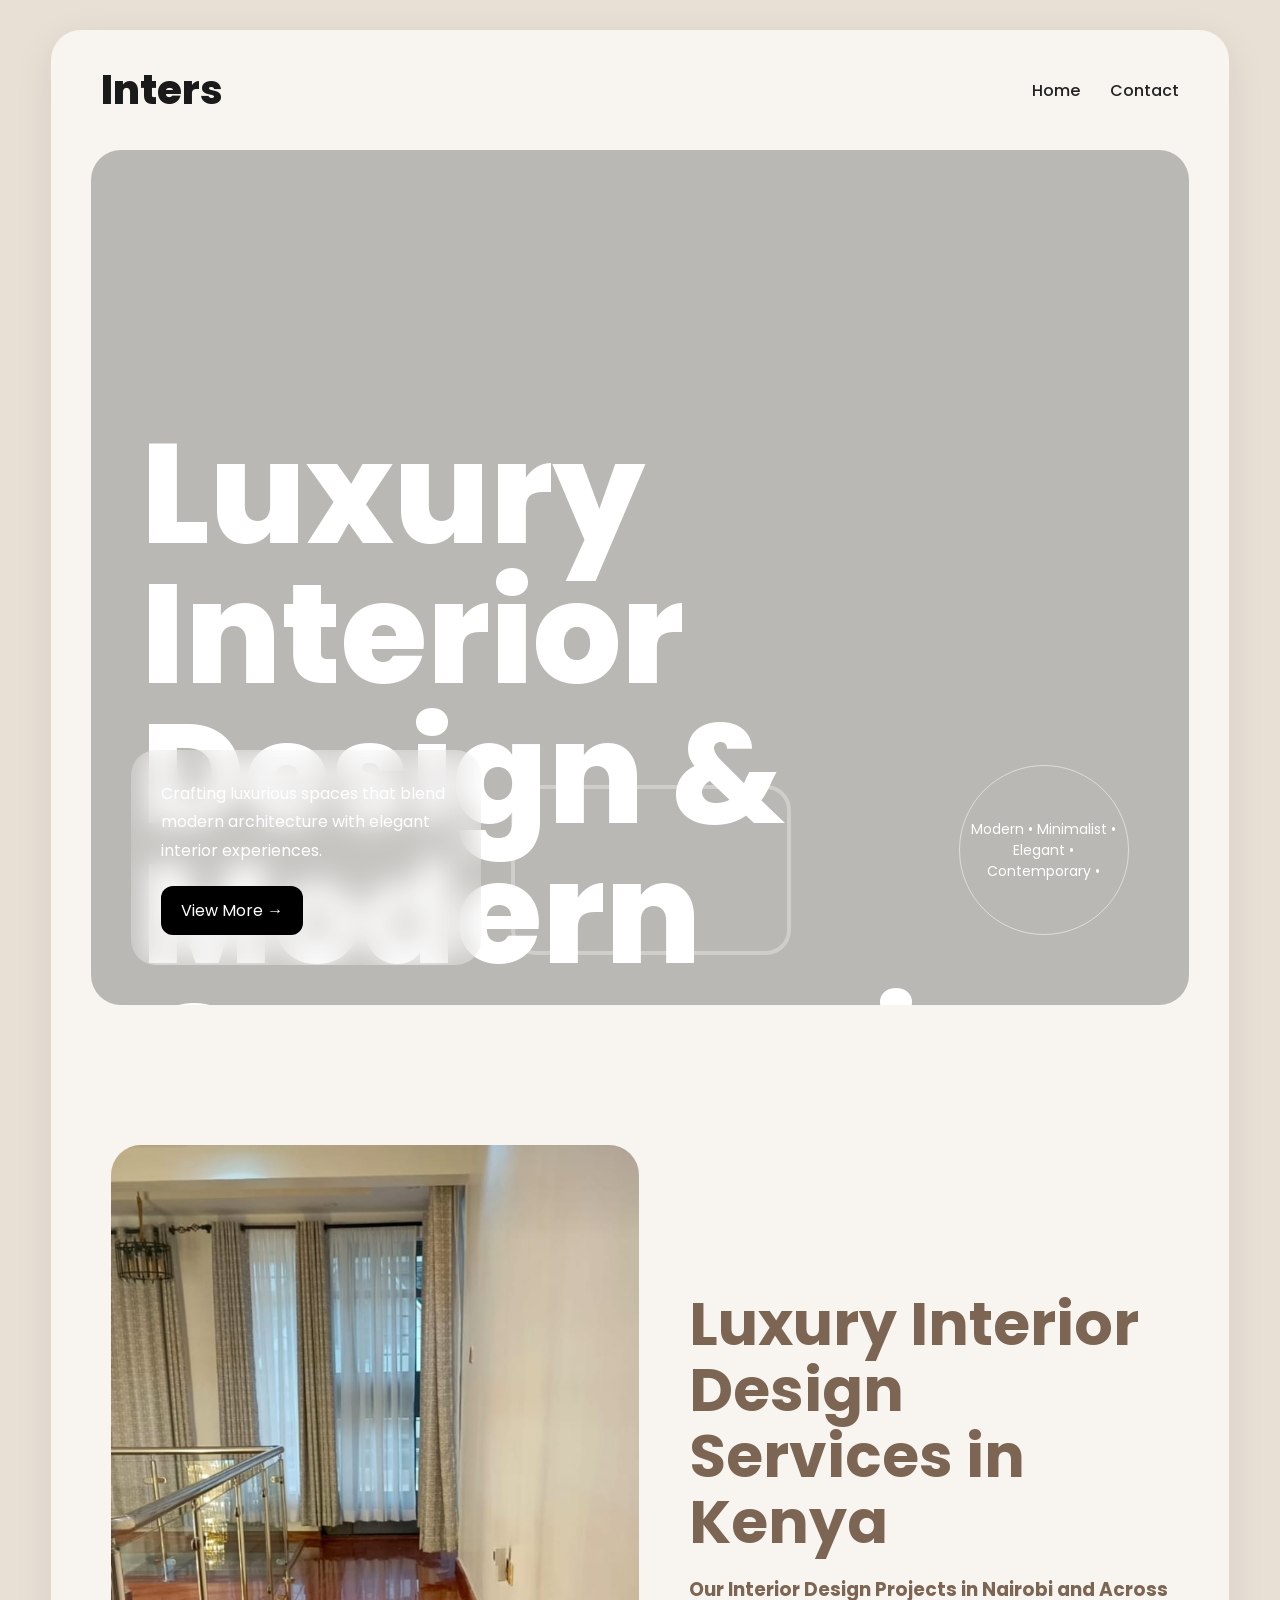
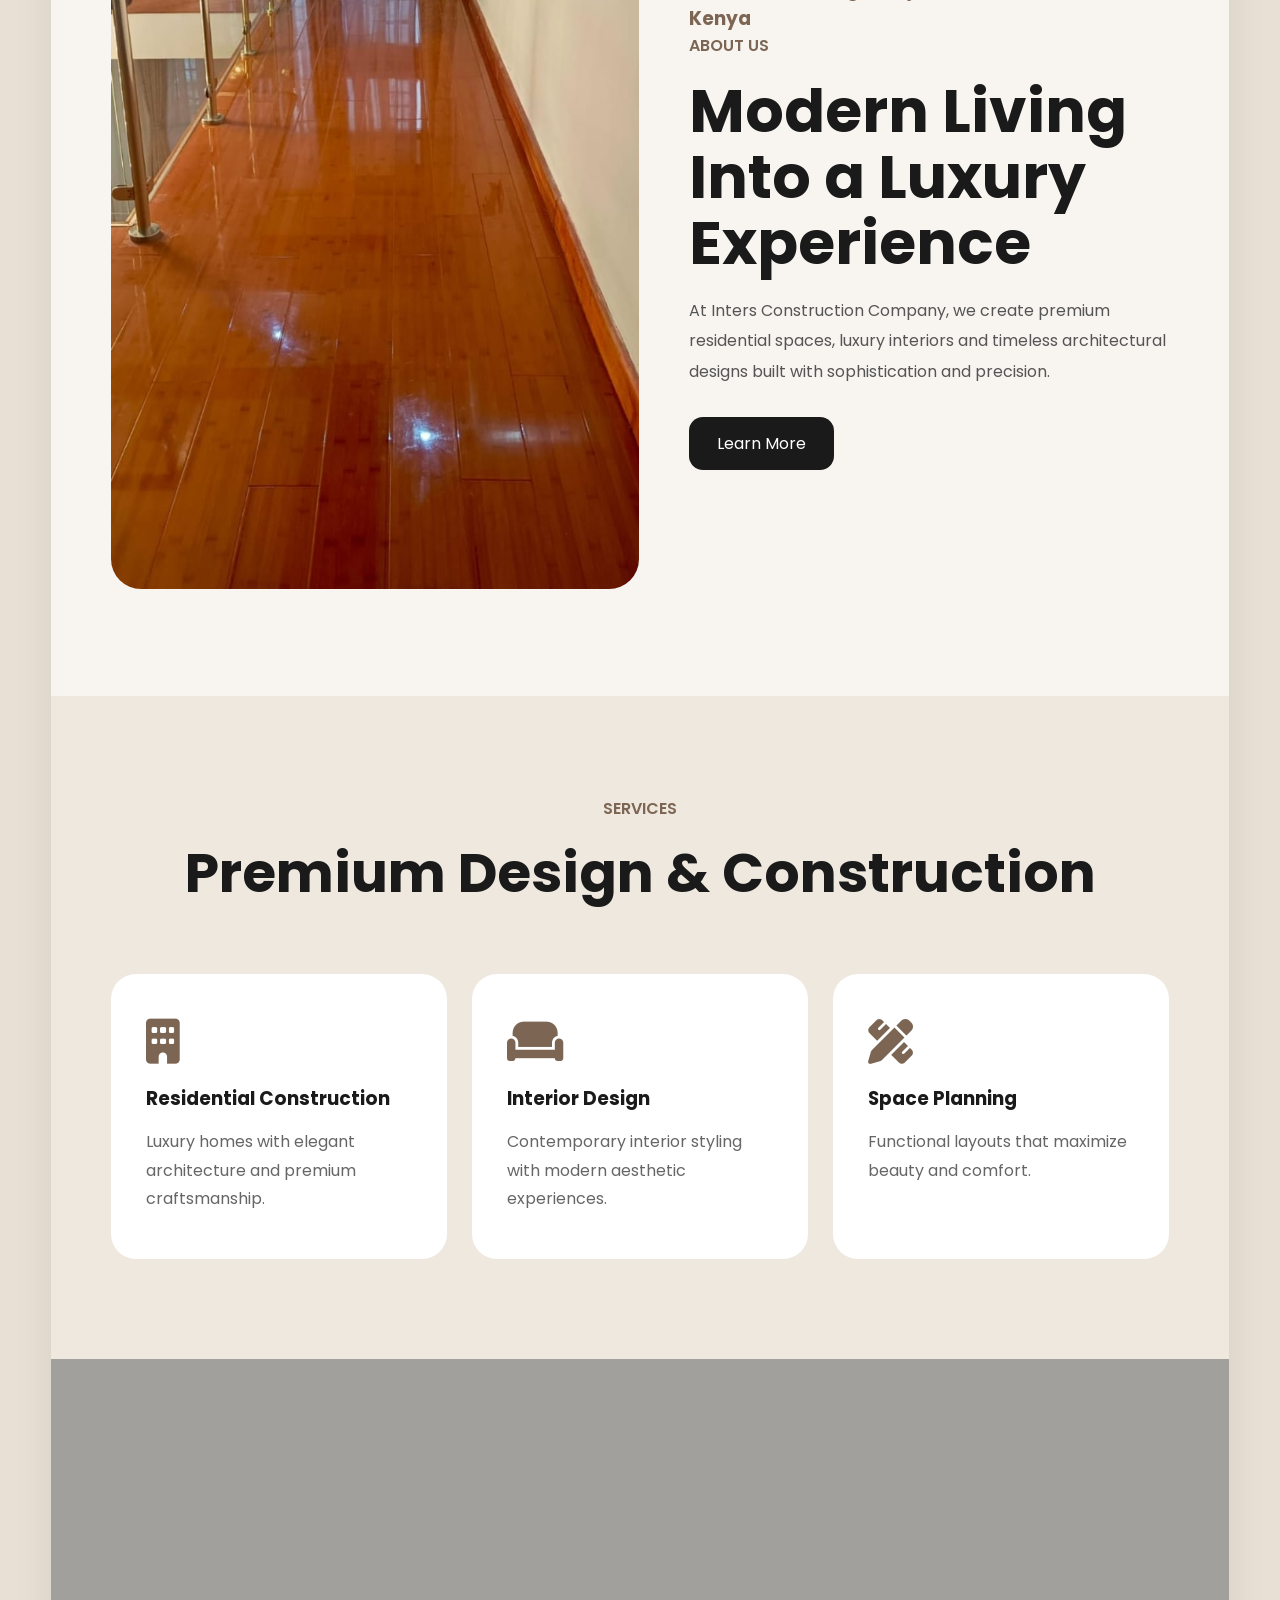
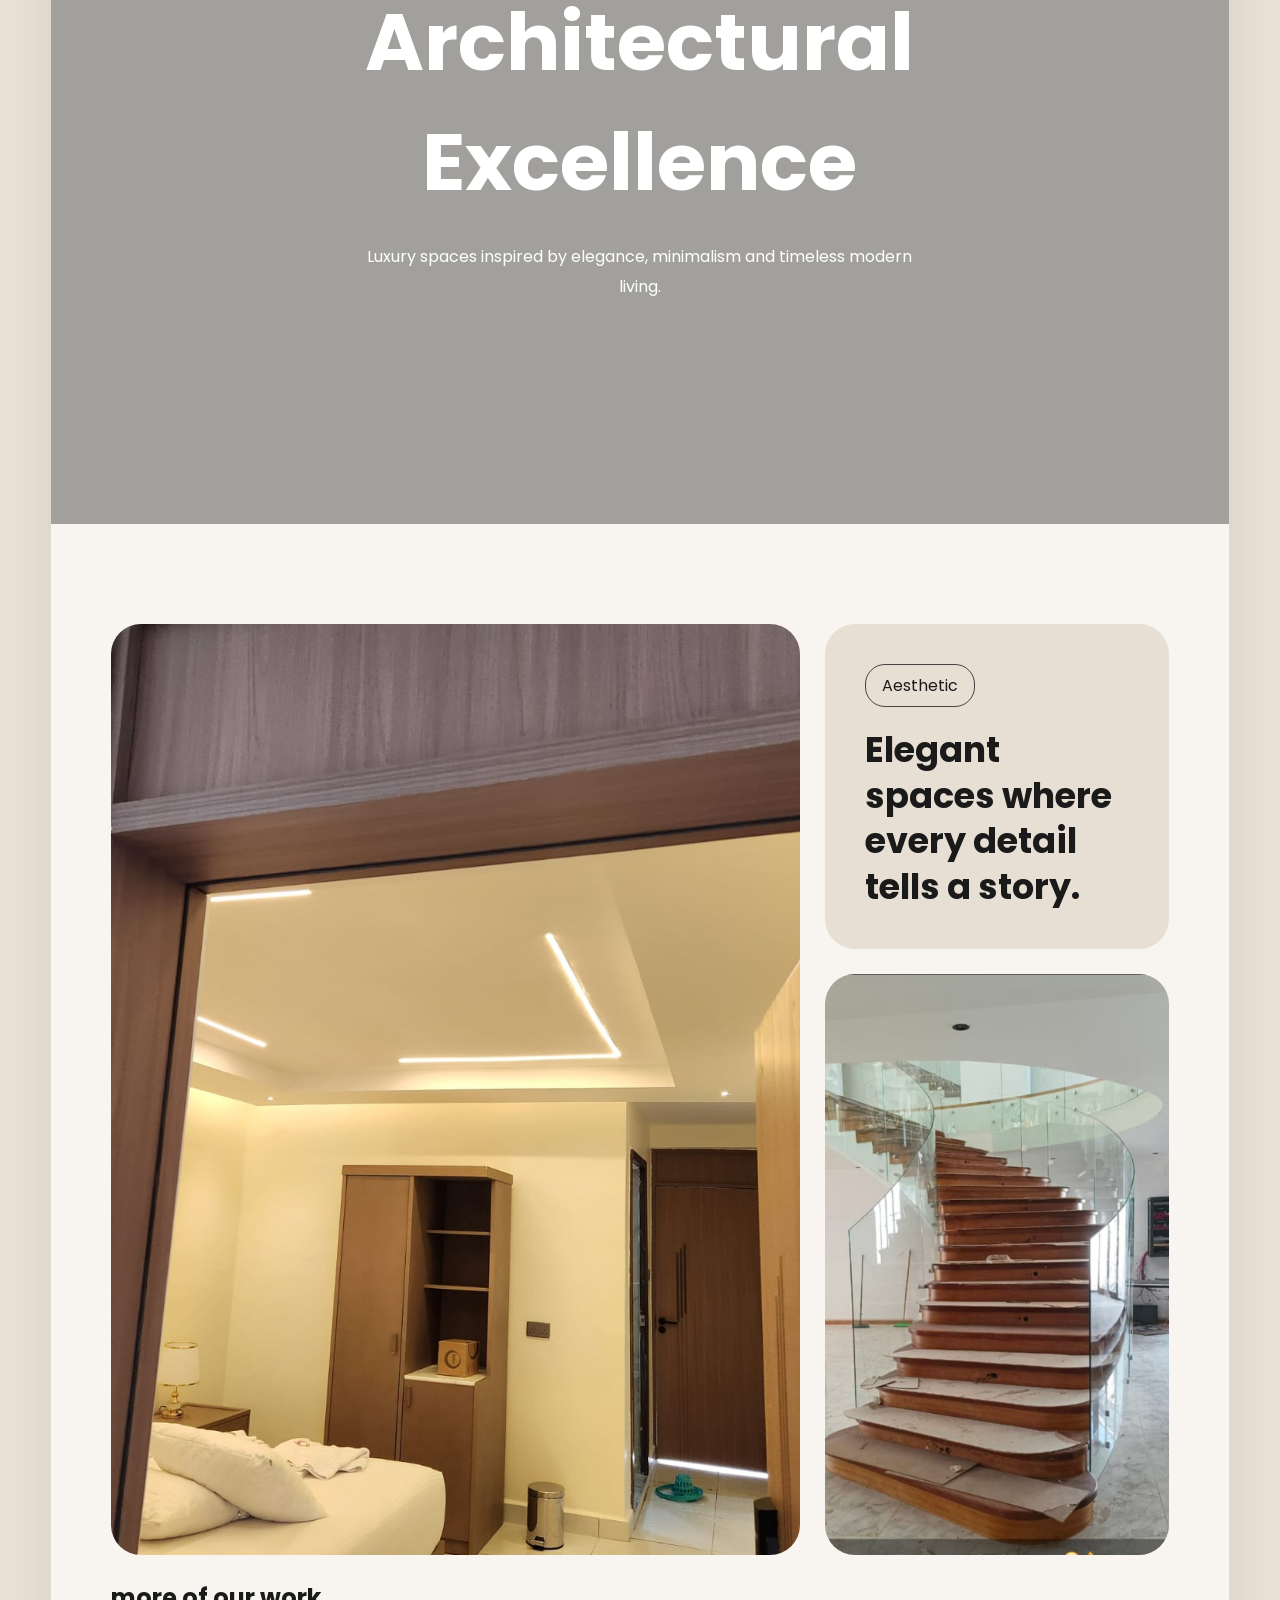
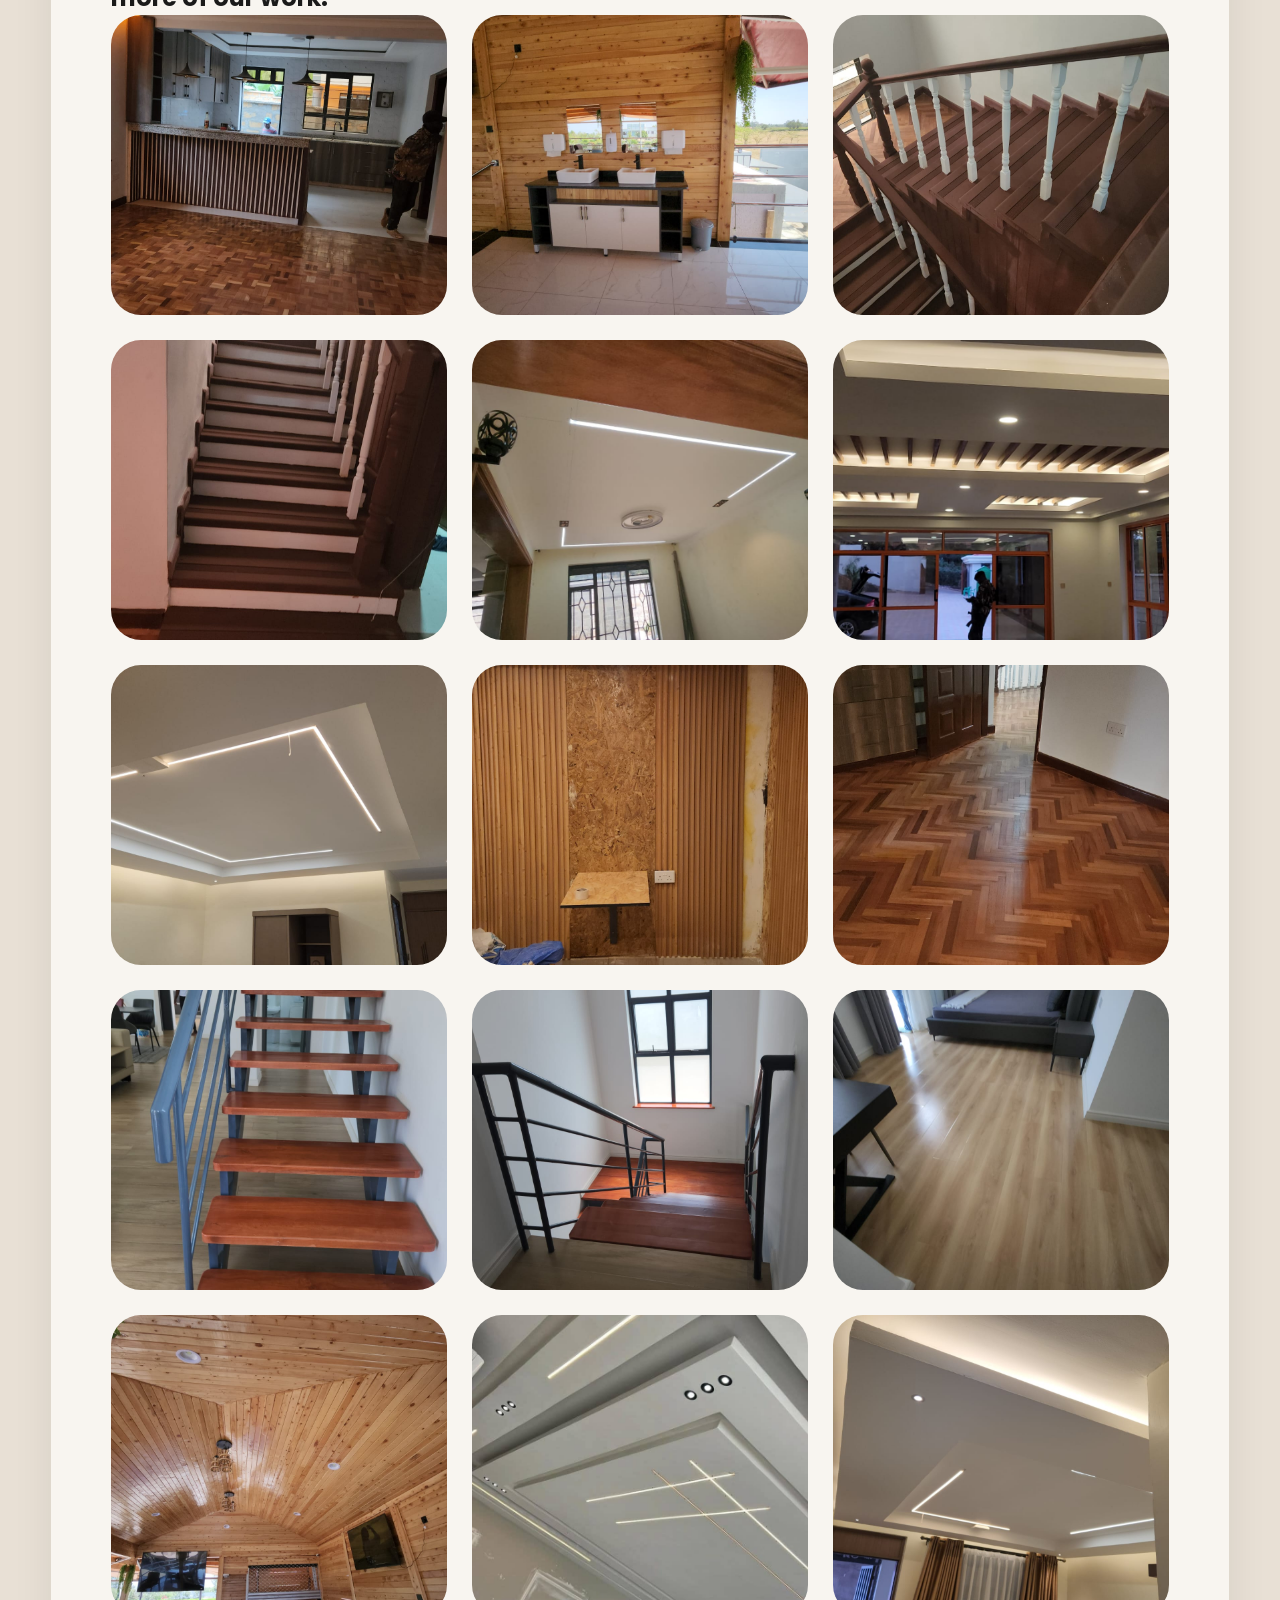
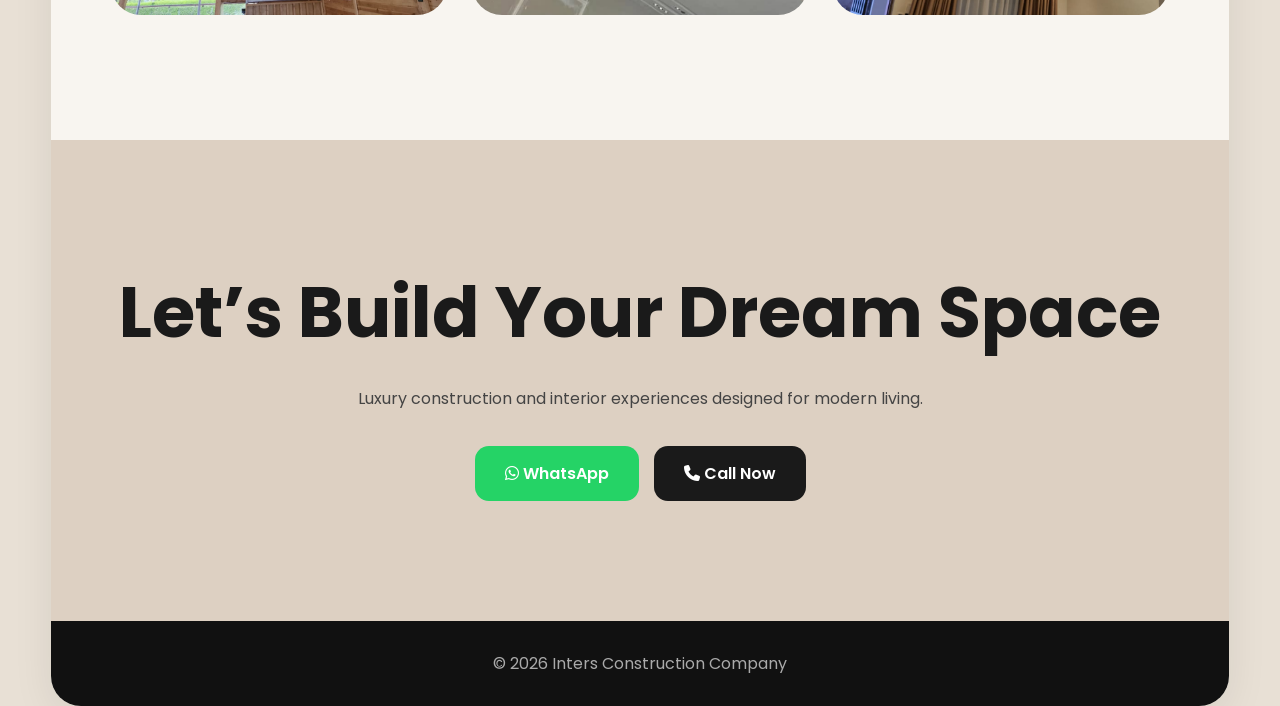
==== index.html @ 93703b97 "Fix HTML encoding issues in index.html" ====
<!DOCTYPE html>

<html lang="en">
<head>
<!-- Google tag (gtag.js) -->
<script async src="https://www.googletagmanager.com/gtag/js?id=G-WR8GF6XN7F"></script>
<script>
  window.dataLayer = window.dataLayer || [];
  function gtag(){dataLayer.push(arguments);}
  gtag('js', new Date());

  gtag('config', 'G-WR8GF6XN7F');
</script>
  
<meta charset="utf-8"/>
<meta content="width=device-width, initial-scale=1.0" name="viewport"/>
<title>Inters Interior | Luxury Interior Design &amp; Construction Company in Kenya</title>
<link href="style.css" rel="stylesheet"/>
<link href="https://fonts.googleapis.com/css2?family=Poppins:wght@300;400;500;600;700;800&amp;display=swap" rel="stylesheet"/>
<link href="https://cdnjs.cloudflare.com/ajax/libs/font-awesome/6.5.1/css/all.min.css" rel="stylesheet">
</link>
<meta content="IE=edge" http-equiv="X-UA-Compatible"/>
<meta content="Inters Interior is a premium interior design and construction company in Kenya 
               specializing in luxury interior design, residential construction, renovations, 
               space planning and modern architectural finishes." name="description"/>
<meta content="Interior design Kenya, luxury interior design Nairobi, 
               home renovation Kenya, modern interior design, architectural design Kenya " name="keywords"/>
<meta content="Inters Interior" name="author"/>
<meta content="index,follow,max-image-preview:large" name="robots"/>
<meta content="#8B7355" name="theme-color"/>
<link href="https://www.inters-interior.co.ke/" rel="canonical"/>
<link href="images/favicon.png" rel="icon"/>
<meta content="website" property="og:type"/>
<meta content="Inters Interior | Luxury Interior Design &amp; Construction Company" property="og:title"/>
<meta content="Premium interior design and construction company in Kenya." property="og:description"/>
<meta content="images/gallery14.jpg" property="og:image"/>
<meta content="https://www.inters-interior.co.ke/" property="og:url"/>
<meta content="summary_large_image" name="twitter:card"/>
<script type="application/ld+json">{
  "@context": "https://schema.org",
  "@type": "LocalBusiness",
  "name": "Inters Interior",
  "image": "https://inters-interior.co.ke/images/gallery14.jpg",
  "url": "https://inters-interior.co.ke",
  "telephone": "+254704175527",
  "description": "Luxury interior design company in Kenya specializing in modern homes, renovations, architectural design, and premium interior finishes in Nairobi and across Kenya.",
  "address": {
    "@type": "PostalAddress",
    "addressCountry": "KE",
    "addressLocality": "Nairobi"
  },
  "geo": {
    "@type": "GeoCoordinates",
    "latitude": -1.2921,
    "longitude": 36.8219
  },
  "areaServed": "Kenya",
  "priceRange": "$$$",
  "openingHours": "Mo-Su 08:00-20:00",
  "sameAs": [
    "https://www.instagram.com/",
    "https://www.facebook.com/"
  ]
}
</script></head>
<body>
<!-- ================= MAIN WRAPPER ================= -->
<div class="site-container">
<!-- ================= NAVBAR ================= -->
<header>
<nav class="navbar">
<div class="logo">
Inters
</div>
<ul class="nav-links">
<li>
<a class="active" href="index.html">
Home
</a>
</li>
<li>
<a href="contact.html">
Contact
</a>
</li>
</ul>
</nav>
</header>
<!-- ================= HERO ================= -->
<section class="hero">
<!-- VIDEO -->
<video autoplay="" class="hero-video" loop="" muted="" playsinline="" preload="metadata">
<source src="images/hero.mp4" type="video/mp4"/>
</video>
<div class="hero-overlay"></div>
<!-- HUGE TEXT -->
<div class="hero-title">
<h1>Luxury Interior Design &amp; Modern Construction</h1>
</div>
<!-- FLOATING CARD -->
<div class="floating-card">
<p>
Crafting luxurious spaces that blend modern
architecture with elegant interior experiences.
</p>
<a href="contact.html">
View More →
</a>
</div>
<!-- MINI VIDEO CARD -->
<div class="mini-video-card">
<video autoplay="" loop="" muted="" playsinline="" preload="metadata">
<source src="images/interior.mp4" type="video/mp4"/>
</video>
</div>
<!-- ROTATING TEXT -->
<div class="circle-text">
<span>
Modern • Minimalist • Elegant • Contemporary •
</span>
</div>
</section>
<!-- ================= ABOUT ================= -->
<section class="about-section">
<div class="about-grid">
<div class="about-image">
<img alt="Luxury interior design project by Inters Interior" loading="lazy" src="images/about.jpg"/>
</div>
<div class="about-content">
<span>
  <h2>Luxury Interior Design Services in Kenya</h2>
  <h3>Our Interior Design Projects in Nairobi and Across Kenya</h3>
ABOUT US
</span>
<h2>
Modern Living
Into a Luxury Experience
</h2>
<p>
At Inters Construction Company,
we create premium residential spaces,
luxury interiors and timeless architectural
designs built with sophistication and precision.
</p>
<a class="dark-btn" href="contact.html">
Learn More
</a>
</div>
</div>
</section>
<!-- ================= SERVICES ================= -->
<section class="services-section">
<div class="section-header">
<span>
SERVICES
</span>
<h2>
Premium Design &amp; Construction
</h2>
</div>
<div class="services-grid">
<div class="service-card">
<i class="fas fa-building"></i>
<h3>
Residential Construction
</h3>
<p>
Luxury homes with elegant architecture
and premium craftsmanship.
</p>
</div>
<div class="service-card">
<i class="fas fa-couch"></i>
<h3>
Interior Design
</h3>
<p>
Contemporary interior styling with
modern aesthetic experiences.
</p>
</div>
<div class="service-card">
<i class="fas fa-pencil-ruler"></i>
<h3>
Space Planning
</h3>
<p>
Functional layouts that maximize
beauty and comfort.
</p>
</div>
</div>
</section>
<!-- ================= VIDEO SHOWCASE ================= -->
<section class="video-showcase">

<video autoplay="" loop="" muted="" playsinline="" preload="metadata">

<source src="images/construction.mp4" type="video/mp4"/>
</video>

<div class="video-overlay"></div>


<div class="video-text">

<h2>
Architectural Excellence
</h2>

<p>
Luxury spaces inspired by elegance,
minimalism and timeless modern living.
</p>

</div>
</section>
<!-- ================= GALLERY ================= -->
<section class="gallery-section">

<div class="gallery-top">

<div class="gallery-large">

<img alt="Modern luxury living room by Inters Interior" loading="lazy" src="images/gallery1.jpg"/>

</div>

<div class="gallery-side">

<div class="side-card">

<span>
Aesthetic
</span>

<h3>
Elegant spaces where every detail tells a story.
</h3>


</div>
<div class="gallery-small">
<img alt="Elegant residential interior project" loading="lazy" src="images/gallery2.jpg"/>
</div>

</div>

</div>


<h1 class="h-1">
more of our work.
</h1>


<div class="bottom-gallery">
<img alt="Modern kitchen interior design" loading="lazy" src="images/gallery3.jpg"/>
<img alt="Luxury bedroom interior" loading="lazy" src="images/gallery4.jpg"/>
<img alt="Contemporary home interior by Inters Interior" loading="lazy" src="images/gallery5.jpg"/>
</div>

<div class="bottom-gallery">
<img alt="Modern kitchen interior design" loading="lazy" src="images/gallery6.jpg"/>
<img alt="Luxury bedroom interior" loading="lazy" src="images/gallery7.jpg"/>
<img alt="Contemporary home interior by Inters Interior" loading="lazy" src="images/gallery8.jpg"/>
</div>

<div class="bottom-gallery">
<img alt="Modern kitchen interior design" loading="lazy" src="images/gallery9.jpg"/>
<img alt="Luxury bedroom interior" loading="lazy" src="images/gallery10.jpg"/>
<img alt="Contemporary home interior by Inters Interior" loading="lazy" src="images/gallery11.jpg"/>
</div>

<div class="bottom-gallery">
<img alt="Modern kitchen interior design" loading="lazy" src="images/gallery12.jpg"/>
<img alt="Luxury bedroom interior" loading="lazy" src="images/gallery13.jpg"/>
<img alt="Contemporary home interior by Inters Interior" loading="lazy" src="images/gallery14.jpg"/>
</div>

<div class="bottom-gallery">
<img alt="Modern kitchen interior design" loading="lazy" src="images/gallery15.jpg"/>
<img alt="Luxury bedroom interior" loading="lazy" src="images/gallery16.jpg"/>
<img alt="Contemporary home interior by Inters Interior" loading="lazy" src="images/gallery17.jpg"/>
</div>

</section>

<!-- ================= CTA ================= -->
<section class="cta-section">
<h2>
Let’s Build Your Dream Space
</h2>

<p>
Luxury construction and interior experiences designed for modern living.
</p>

<div class="cta-buttons">
<a class="whatsapp-btn" href="https://wa.me/254704175527" target="_blank">
<i class="fab fa-whatsapp"></i>
WhatsApp

</a>

<a class="call-btn" href="tel:+254704175527">

<i class="fas fa-phone"></i>
Call Now

</a>
</div>

</section>

<!-- ================= FOOTER ================= -->
<footer>
<p>
© 2026 Inters Construction Company
</p>
</footer>
</div>
<script src="script.js"></script>
</body>
</html>
---- style.css ----
*{
margin:0;
padding:0;
box-sizing:border-box;
font-family:'Poppins',sans-serif;
}

body{
background:#e8e0d5;
color:#1a1a1a;
overflow-x:hidden;
}

/* MAIN WRAPPER */
.site-container{
width:92%;
margin:auto;
background:#f8f5f0;
margin-top:30px;
border-radius:30px;
overflow:hidden;
box-shadow:0 10px 40px rgba(0,0,0,0.08);
}

/* NAVBAR */
.navbar{
display:flex;
justify-content:space-between;
align-items:center;
padding:30px 50px;
}

.logo{
font-size:40px;
font-weight:800;
}

.nav-links{
display:flex;
gap:30px;
list-style:none;
}

.nav-links a{
text-decoration:none;
color:#222;
font-weight:500;
}

/* HERO */
.hero{
height:95vh;
position:relative;
border-radius:30px;
overflow:hidden;
margin:0 40px 40px;
}

.hero-video{
position:absolute;
width:100%;
height:100%;
object-fit:cover;
}

.hero-overlay{
position:absolute;
inset:0;
background:rgba(0,0,0,0.25);
}

.hero-title{
position:absolute;
top:32%;
left:50px;
z-index:2;
}

.hero-title h1{
font-size:140px;
line-height:1;
font-weight:800;
color:white;
}

/* FLOATING CARD */
.floating-card{
position:absolute;
bottom:40px;
left:40px;
z-index:2;
width:350px;
padding:30px;
background:rgba(255,255,255,0.18);
backdrop-filter:blur(15px);
border-radius:25px;
color:white;
}

.floating-card p{
line-height:1.8;
margin-bottom:20px;
}

.floating-card a{
display:inline-block;
padding:12px 20px;
background:black;
color:white;
border-radius:12px;
text-decoration:none;
}

/* MINI VIDEO CARD */
.mini-video-card{
position:absolute;
bottom:50px;
left:420px;
width:280px;
height:170px;
overflow:hidden;
border-radius:25px;
z-index:2;
border:4px solid rgba(255,255,255,0.3);
}

.mini-video-card video{
width:100%;
height:100%;
object-fit:cover;
}

/* CIRCLE TEXT */
.circle-text{
position:absolute;
right:60px;
bottom:70px;
z-index:2;
width:170px;
height:170px;
border-radius:50%;
border:1px solid rgba(255,255,255,0.5);
display:flex;
align-items:center;
justify-content:center;
color:white;
font-size:14px;
text-align:center;
animation:spin 12s linear infinite;
}

@keyframes spin{
100%{
transform:rotate(360deg);
}
}

/* ABOUT */
.about-section{
padding:100px 60px;
}

.about-grid{
display:grid;
grid-template-columns:1.1fr 1fr;
gap:50px;
align-items:center;
}

.about-image img{
width:100%;
border-radius:30px;
}

.about-content span{
color:#7c6653;
font-weight:600;
}

.about-content h2{
font-size:60px;
line-height:1.1;
margin:20px 0;
}

.about-content p{
color:#555;
line-height:1.9;
margin-bottom:30px;
}

.dark-btn{
display:inline-block;
padding:14px 28px;
background:#1a1a1a;
color:white;
text-decoration:none;
border-radius:14px;
}

/* SERVICES */
.services-section{
padding:100px 60px;
background:#efe8df;
}

.section-header{
text-align:center;
margin-bottom:60px;
}

.section-header span{
color:#7c6653;
font-weight:600;
}

.section-header h2{
font-size:55px;
margin-top:10px;
}

.services-grid{
display:grid;
grid-template-columns:repeat(auto-fit,minmax(250px,1fr));
gap:25px;
}

.service-card{
background:white;
padding:45px 35px;
border-radius:25px;
transition:0.4s;
}

.service-card:hover{
transform:translateY(-10px);
}

.service-card i{
font-size:45px;
margin-bottom:20px;
color:#7c6653;
}

.service-card h3{
margin-bottom:15px;
}

.service-card p{
color:#666;
line-height:1.8;
}

/* VIDEO SHOWCASE */
.video-showcase{
height:85vh;
position:relative;
overflow:hidden;
}

.video-showcase video{
width:100%;
height:100%;
object-fit:cover;
}

.video-overlay{
position:absolute;
inset:0;
background:rgba(0,0,0,0.35);
}

.video-text{
position:absolute;
top:50%;
left:50%;
transform:translate(-50%,-50%);
text-align:center;
color:white;
z-index:2;
max-width:700px;
}

.video-text h2{
font-size:80px;
margin-bottom:20px;
}

.video-text p{
line-height:1.9;
}

/* GALLERY */
.gallery-section{
padding:100px 60px;
}

.gallery-top{
display:grid;
grid-template-columns:2fr 1fr;
gap:25px;
margin-bottom:25px;
}

.gallery-large img{
width:100%;
height:100%;
object-fit:cover;
border-radius:30px;
}

.gallery-side{
display:flex;
flex-direction:column;
gap:25px;
}

.side-card{
background:#e8dfd4;
padding:40px;
border-radius:30px;
display:flex;
flex-direction:column;
justify-content:center;
}

.side-card span{
display:inline-block;
padding:8px 16px;
border:1px solid #444;
border-radius:20px;
margin-bottom:20px;
width:fit-content;
}

.side-card h3{
font-size:35px;
line-height:1.3;
}

.gallery-small img{
width:100%;
border-radius:30px;
height:100%;
object-fit:cover;
}

.bottom-gallery{
display:grid;
grid-template-columns:repeat(3,1fr);
gap:25px;
margin-bottom:25px;
}

.bottom-gallery img{
width:100%;
height:300px;
object-fit:cover;
border-radius:30px;
}

/* CTA */
.cta-section{
padding:120px 60px;
text-align:center;
background:#ddd0c2;
}

.cta-section h2{
font-size:70px;
margin-bottom:20px;
}

.cta-section p{
color:#444;
margin-bottom:35px;
}

.cta-buttons{
display:flex;
justify-content:center;
gap:15px;
flex-wrap:wrap;
}

.whatsapp-btn,
.call-btn{
padding:15px 30px;
border-radius:14px;
text-decoration:none;
font-weight:600;
}

.whatsapp-btn{
background:#25D366;
color:white;
}

.call-btn{
background:#1a1a1a;
color:white;
}

/* FOOTER */
footer{
padding:30px;
text-align:center;
background:#111;
color:#aaa;
}

/* MOBILE */
@media(max-width:1000px){

.hero-title h1{
font-size:70px;
}

.about-grid,
.gallery-top,
.bottom-gallery{
grid-template-columns:1fr;
}

.video-text h2{
font-size:45px;
}

.cta-section h2{
font-size:42px;
}

.mini-video-card{
display:none;
}

.circle-text{
display:none;
}

}

@media(max-width:700px){

.site-container{
width:100%;
margin-top:0;
border-radius:0;
}

.navbar{
padding:25px;
}

.hero{
margin:0;
border-radius:0;
}

.hero-title{
left:25px;
}

.hero-title h1{
font-size:52px;
}

.floating-card{
left:20px;
width:85%;
}

.about-section,
.services-section,
.gallery-section,
.cta-section{
padding:80px 25px;
}

.about-content h2,
.section-header h2{
font-size:38px;
}

}

/* ================= MOBILE RESPONSIVE ================= */

@media(max-width:1000px){

/* NAVBAR */
.navbar{
padding:25px;
}

/* HERO */
.hero{
height:90vh;
margin:0 20px 30px;
}

.hero-title{
left:30px;
top:25%;
}

.hero-title h1{
font-size:70px;
line-height:1;
}

/* FLOATING CARD */
.floating-card{
width:300px;
left:25px;
bottom:25px;
padding:25px;
}

/* MINI VIDEO */
.mini-video-card{
display:none;
}

/* CIRCLE TEXT */
.circle-text{
display:none;
}

/* ABOUT */
.about-grid{
grid-template-columns:1fr;
gap:40px;
}

/* SERVICES */
.services-grid{
grid-template-columns:1fr 1fr;
}

/* GALLERY */
.gallery-top{
grid-template-columns:1fr;
}

.bottom-gallery{
grid-template-columns:1fr;
}

/* VIDEO TEXT */
.video-text h2{
font-size:50px;
}

/* CTA */
.cta-section h2{
font-size:45px;
}

}

/* ================= PHONE RESPONSIVE ================= */

@media(max-width:768px){

/* MAIN CONTAINER */
.site-container{
width:100%;
margin-top:0;
border-radius:0;
}

/* NAVBAR */
.navbar{
padding:20px;
flex-direction:column;
gap:15px;
}

.nav-links{
gap:18px;
}

/* HERO */
.hero{
height:100vh;
margin:0;
border-radius:0;
}

/* HERO TITLE */
.hero-title{
left:20px;
top:22%;
}

.hero-title h1{
font-size:52px;
line-height:1.05;
}

/* HERO CONTENT */
.floating-card{
width:85%;
left:20px;
bottom:20px;
padding:20px;
border-radius:20px;
}

.floating-card p{
font-size:14px;
line-height:1.7;
}

/* ABOUT */
.about-section{
padding:70px 25px;
}

.about-content h2{
font-size:38px;
}

.about-content p{
font-size:15px;
}

/* SERVICES */
.services-section{
padding:70px 25px;
}

.section-header h2{
font-size:36px;
}

.services-grid{
grid-template-columns:1fr;
}

/* SERVICE CARDS */
.service-card{
padding:35px 25px;
}

/* VIDEO SHOWCASE */
.video-showcase{
height:70vh;
}

.video-text{
width:90%;
}

.video-text h2{
font-size:38px;
}

.video-text p{
font-size:15px;
}



/* GALLERY */
.gallery-section{
padding:70px 25px;
}

.side-card h3{
font-size:28px;
}

.bottom-gallery img{
height:240px;
}

/* CTA */
.cta-section{
padding:80px 25px;
}

.cta-section h2{
font-size:38px;
line-height:1.2;
}

.cta-buttons{
flex-direction:column;
align-items:center;
}

/* BUTTONS */
.whatsapp-btn,
.call-btn{
width:100%;
max-width:280px;
text-align:center;
}

/* FOOTER */
footer{
padding:25px;
font-size:14px;
}

}

/* ================= SMALL PHONES ================= */

@media(max-width:480px){

.hero-title h1{
font-size:42px;
}

.about-content h2,
.section-header h2,
.cta-section h2{
font-size:30px;
}

.video-text h2{
font-size:30px;
}

.logo{
font-size:32px;
}

.nav-links{
font-size:14px;
}

}
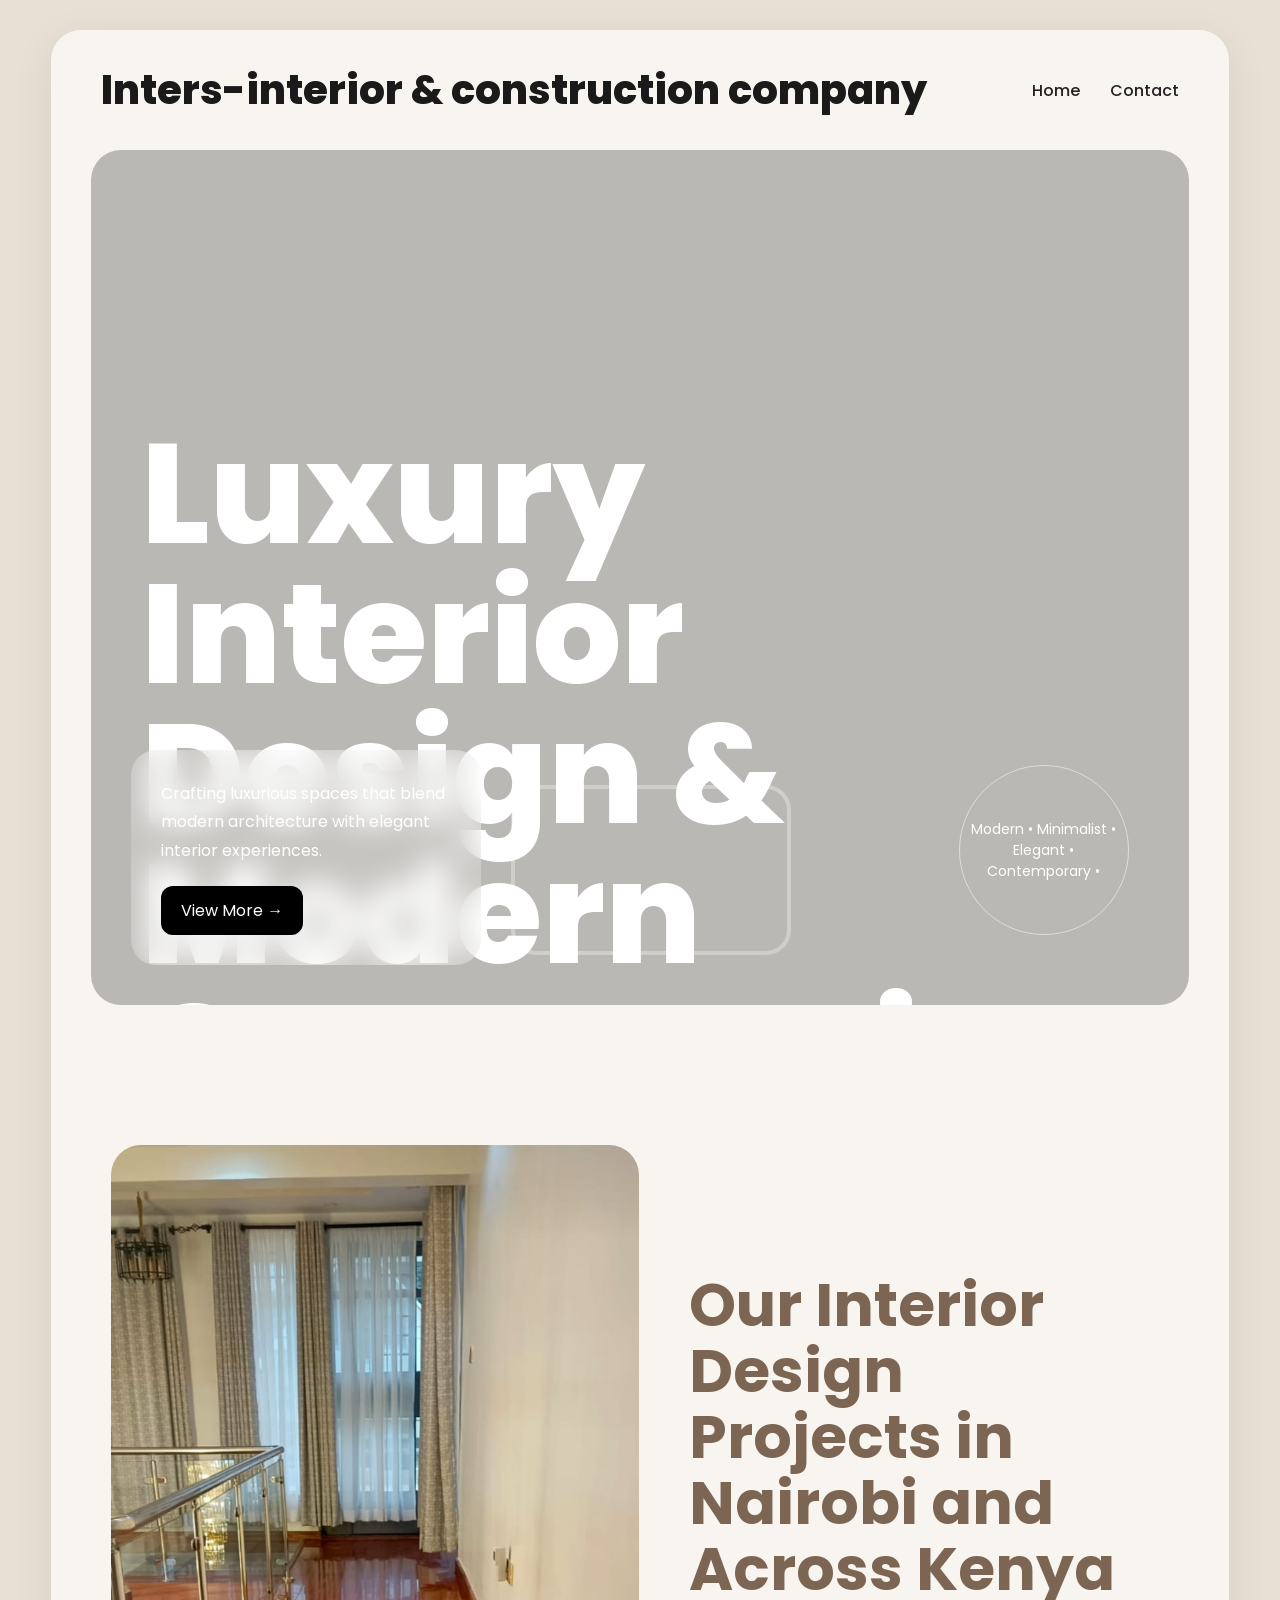
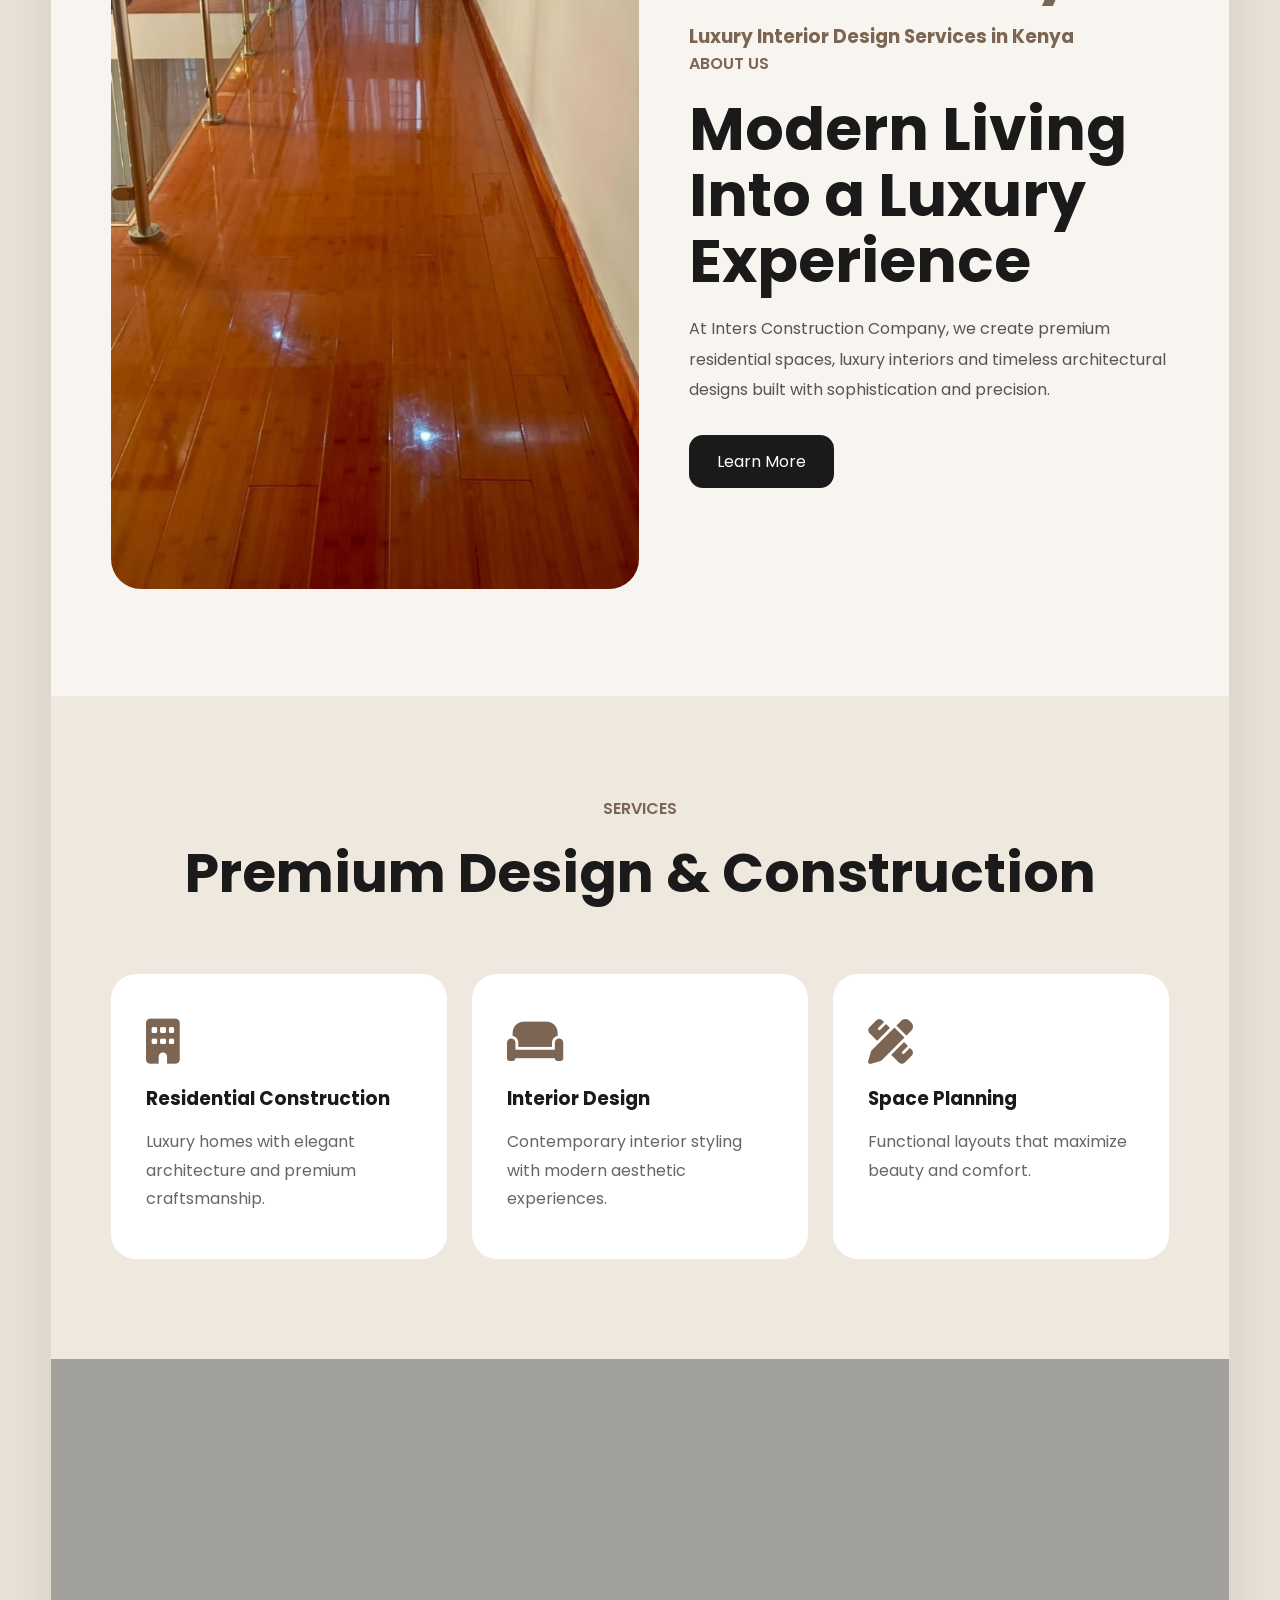
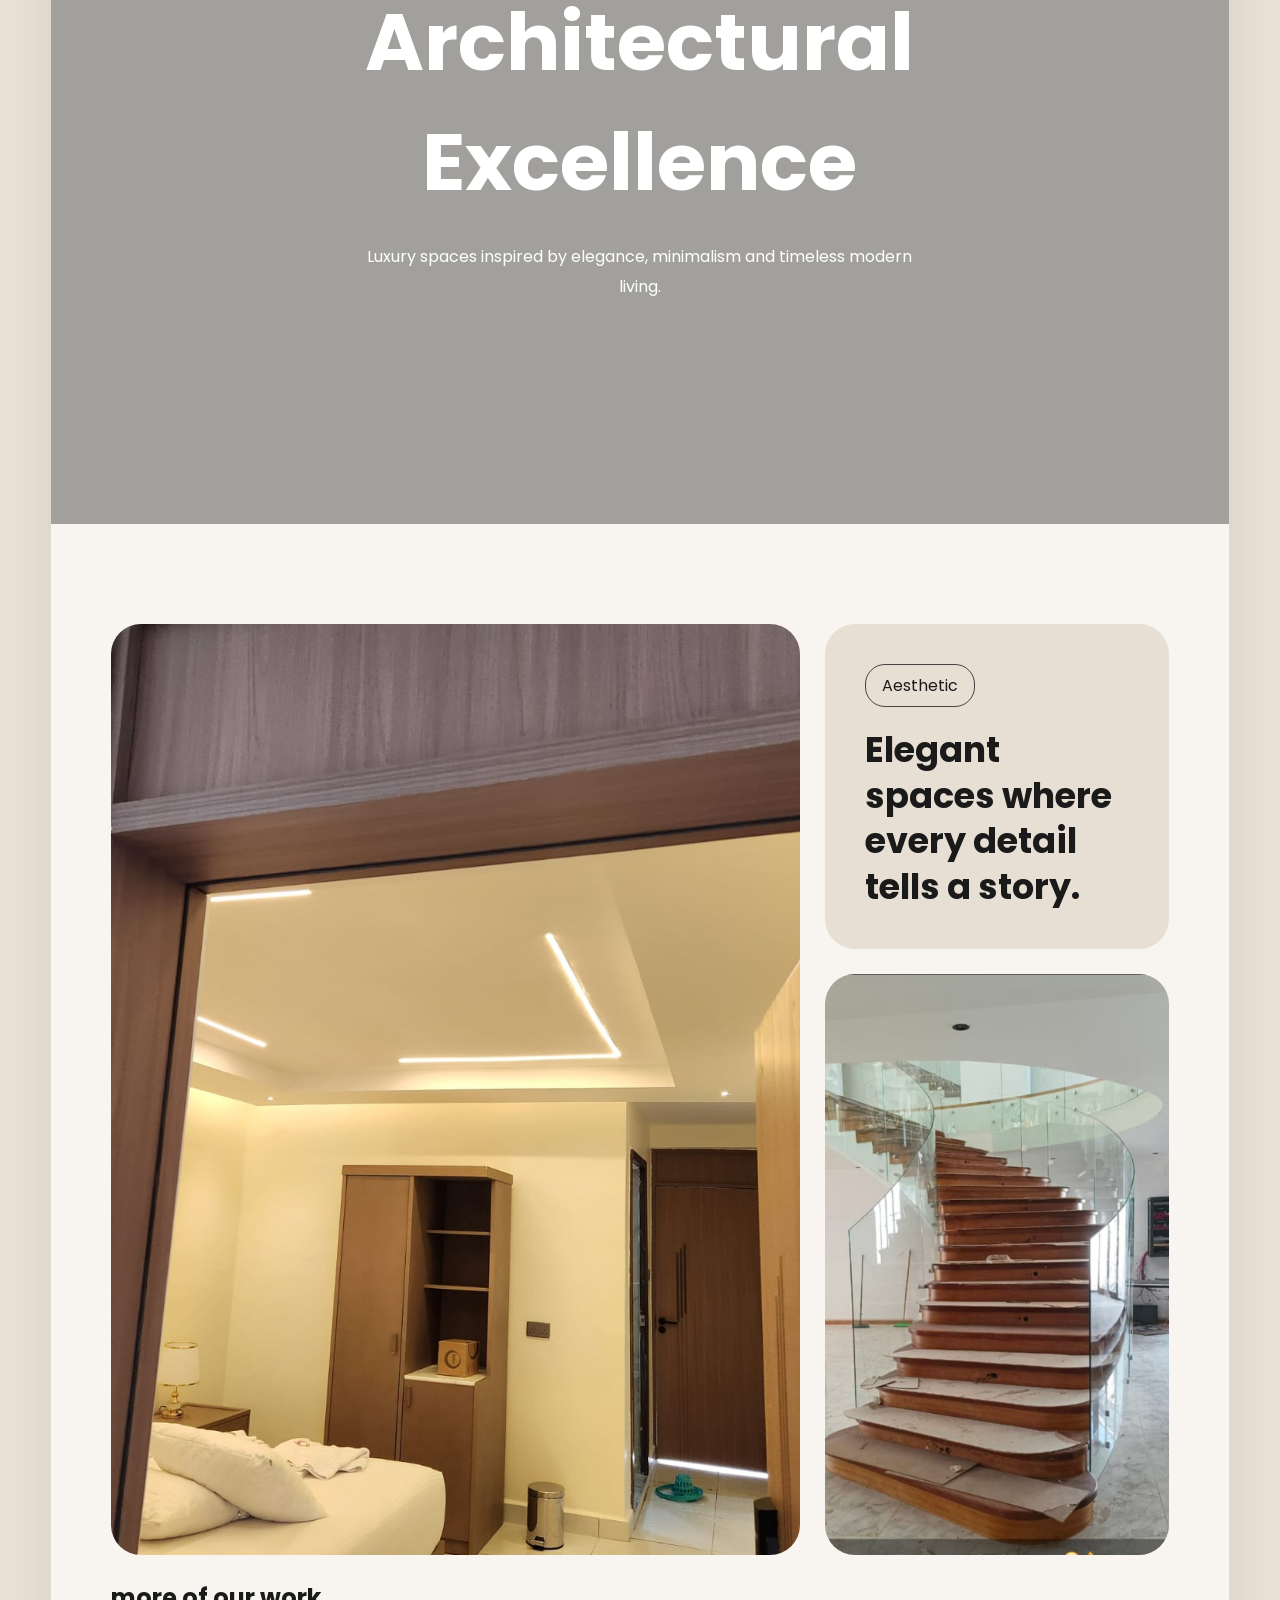
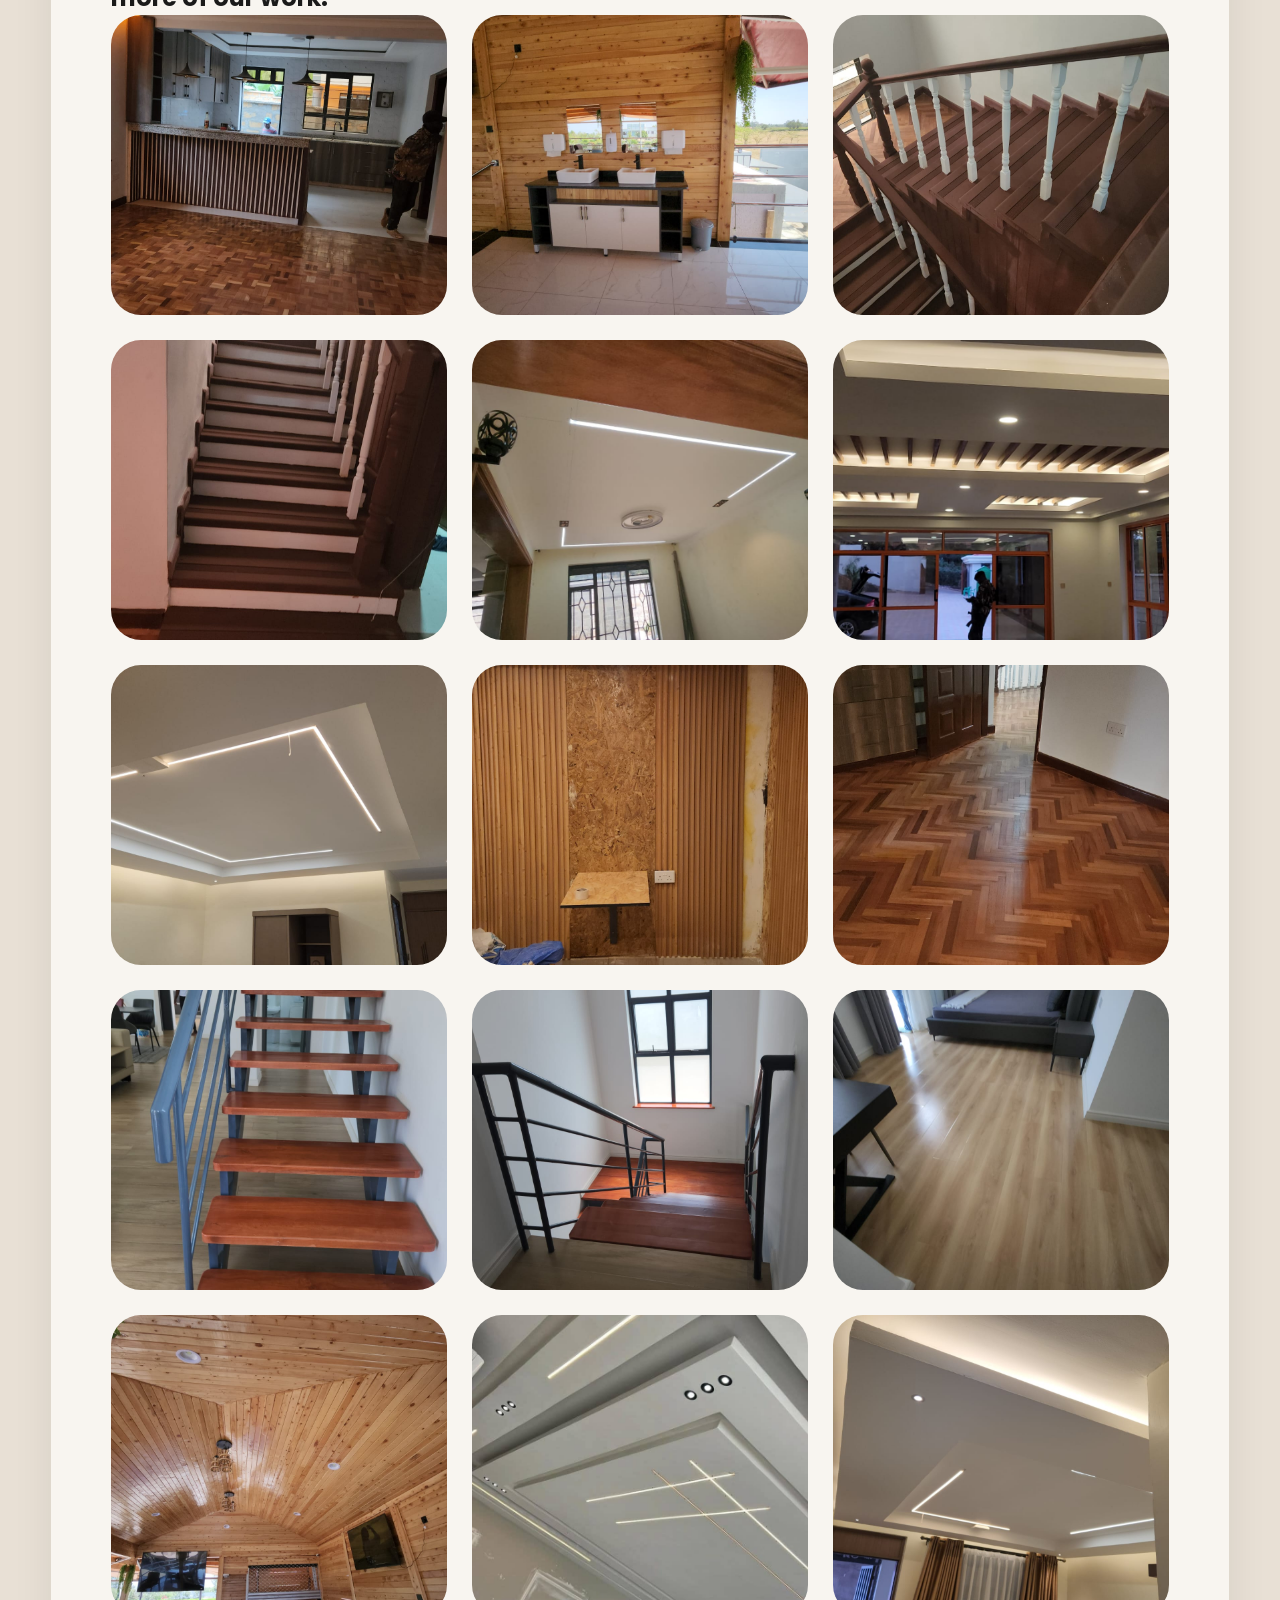
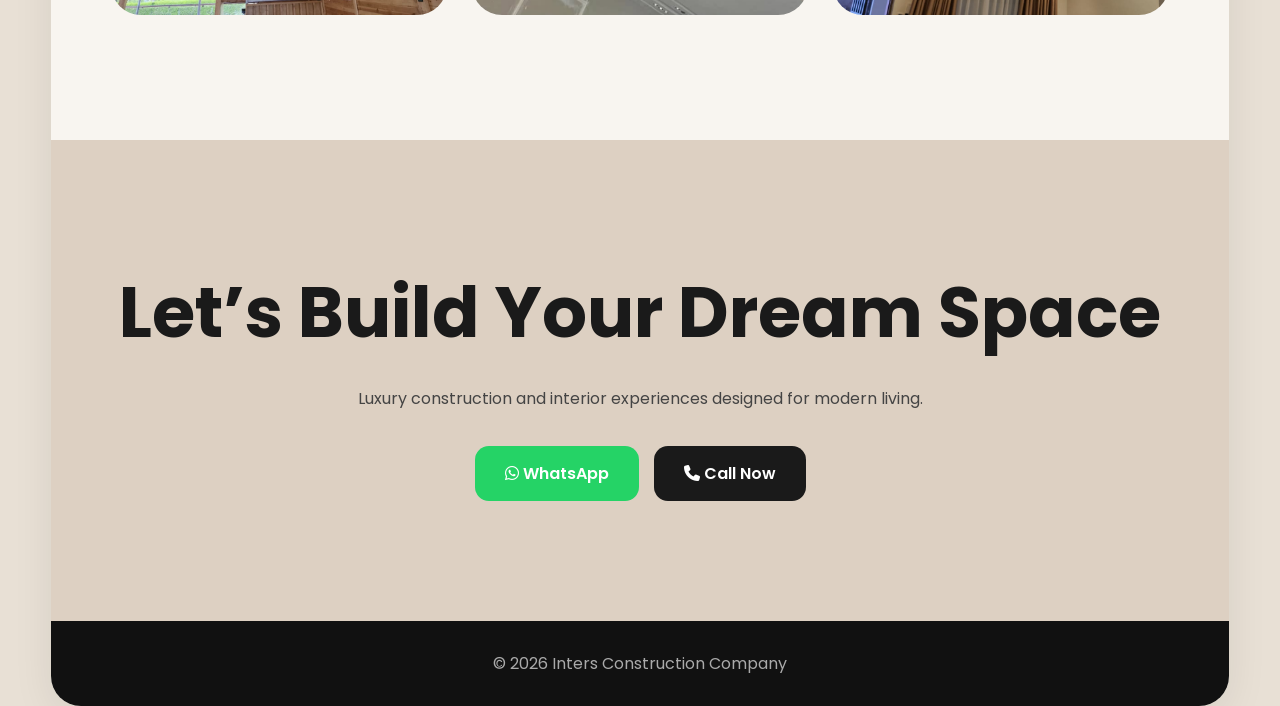
==== commit f8b21bf0: "Refactor index.html with updated HTML structure Removed old content and replaced with updated HTML s" ====
--- a/index.html
+++ b/index.html
@@ -2,16 +2,6 @@
 
 <html lang="en">
 <head>
-<!-- Google tag (gtag.js) -->
-<script async src="https://www.googletagmanager.com/gtag/js?id=G-WR8GF6XN7F"></script>
-<script>
-  window.dataLayer = window.dataLayer || [];
-  function gtag(){dataLayer.push(arguments);}
-  gtag('js', new Date());
-
-  gtag('config', 'G-WR8GF6XN7F');
-</script>
-  
 <meta charset="utf-8"/>
 <meta content="width=device-width, initial-scale=1.0" name="viewport"/>
 <title>Inters Interior | Luxury Interior Design &amp; Construction Company in Kenya</title>
@@ -23,7 +13,7 @@
 <meta content="Inters Interior is a premium interior design and construction company in Kenya 
                specializing in luxury interior design, residential construction, renovations, 
                space planning and modern architectural finishes." name="description"/>
-<meta content="Interior design Kenya, luxury interior design Nairobi, 
+<meta content="Interior design Kenya, luxury interior design Nairobi,
                home renovation Kenya, modern interior design, architectural design Kenya " name="keywords"/>
 <meta content="Inters Interior" name="author"/>
 <meta content="index,follow,max-image-preview:large" name="robots"/>
@@ -70,7 +60,7 @@
 <header>
 <nav class="navbar">
 <div class="logo">
-Inters
+Inters-interior & construction company
 </div>
 <ul class="nav-links">
 <li>
@@ -88,10 +78,9 @@
 </header>
 <!-- ================= HERO ================= -->
 <section class="hero">
-<!-- VIDEO -->
-<video autoplay="" class="hero-video" loop="" muted="" playsinline="" preload="metadata">
-<source src="images/hero.mp4" type="video/mp4"/>
-</video>
+<!-- HERO BANNER -->
+<div class="hero-banner"></div>
+
 <div class="hero-overlay"></div>
 <!-- HUGE TEXT -->
 <div class="hero-title">
@@ -128,8 +117,8 @@
 </div>
 <div class="about-content">
 <span>
-  <h2>Luxury Interior Design Services in Kenya</h2>
-  <h3>Our Interior Design Projects in Nairobi and Across Kenya</h3>
+  <h2>Our Interior Design Projects in Nairobi and Across Kenya</h2>
+  <h3>Luxury Interior Design Services in Kenya</h3>
 ABOUT US
 </span>
 <h2>
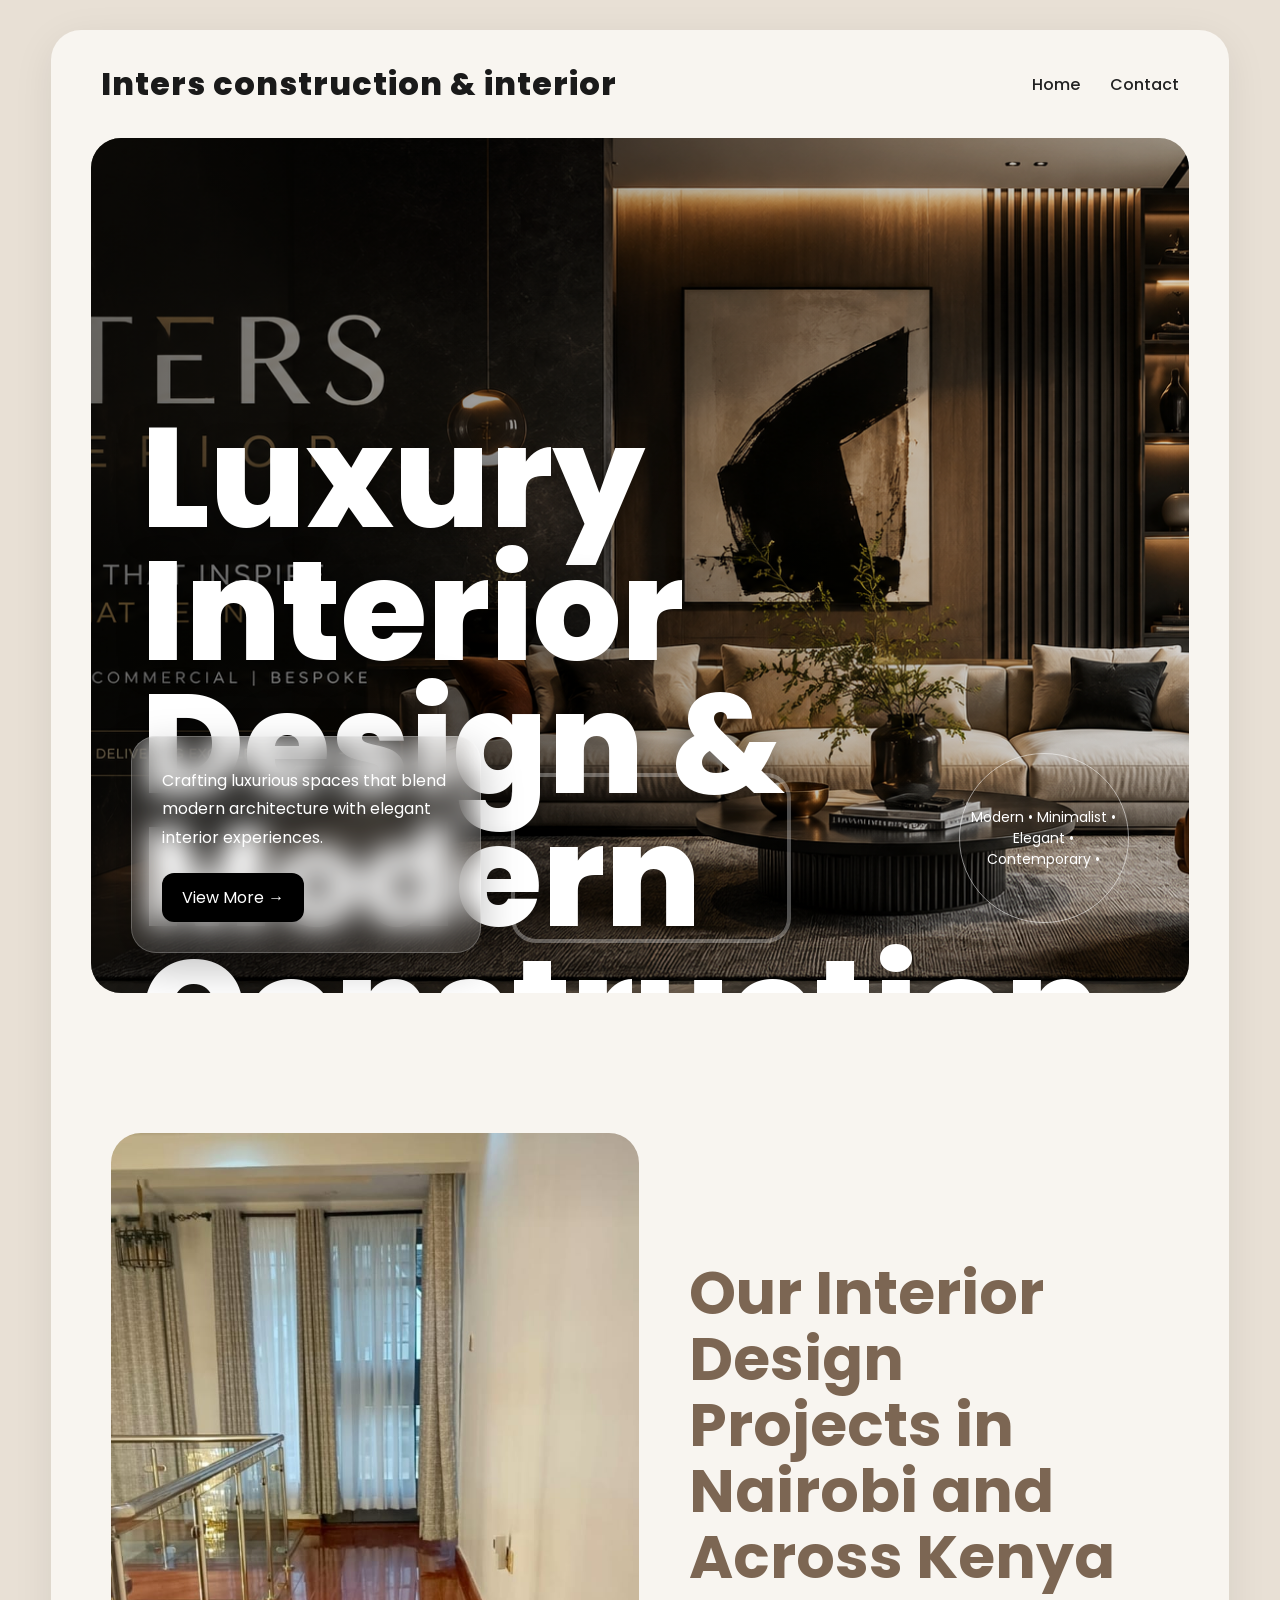
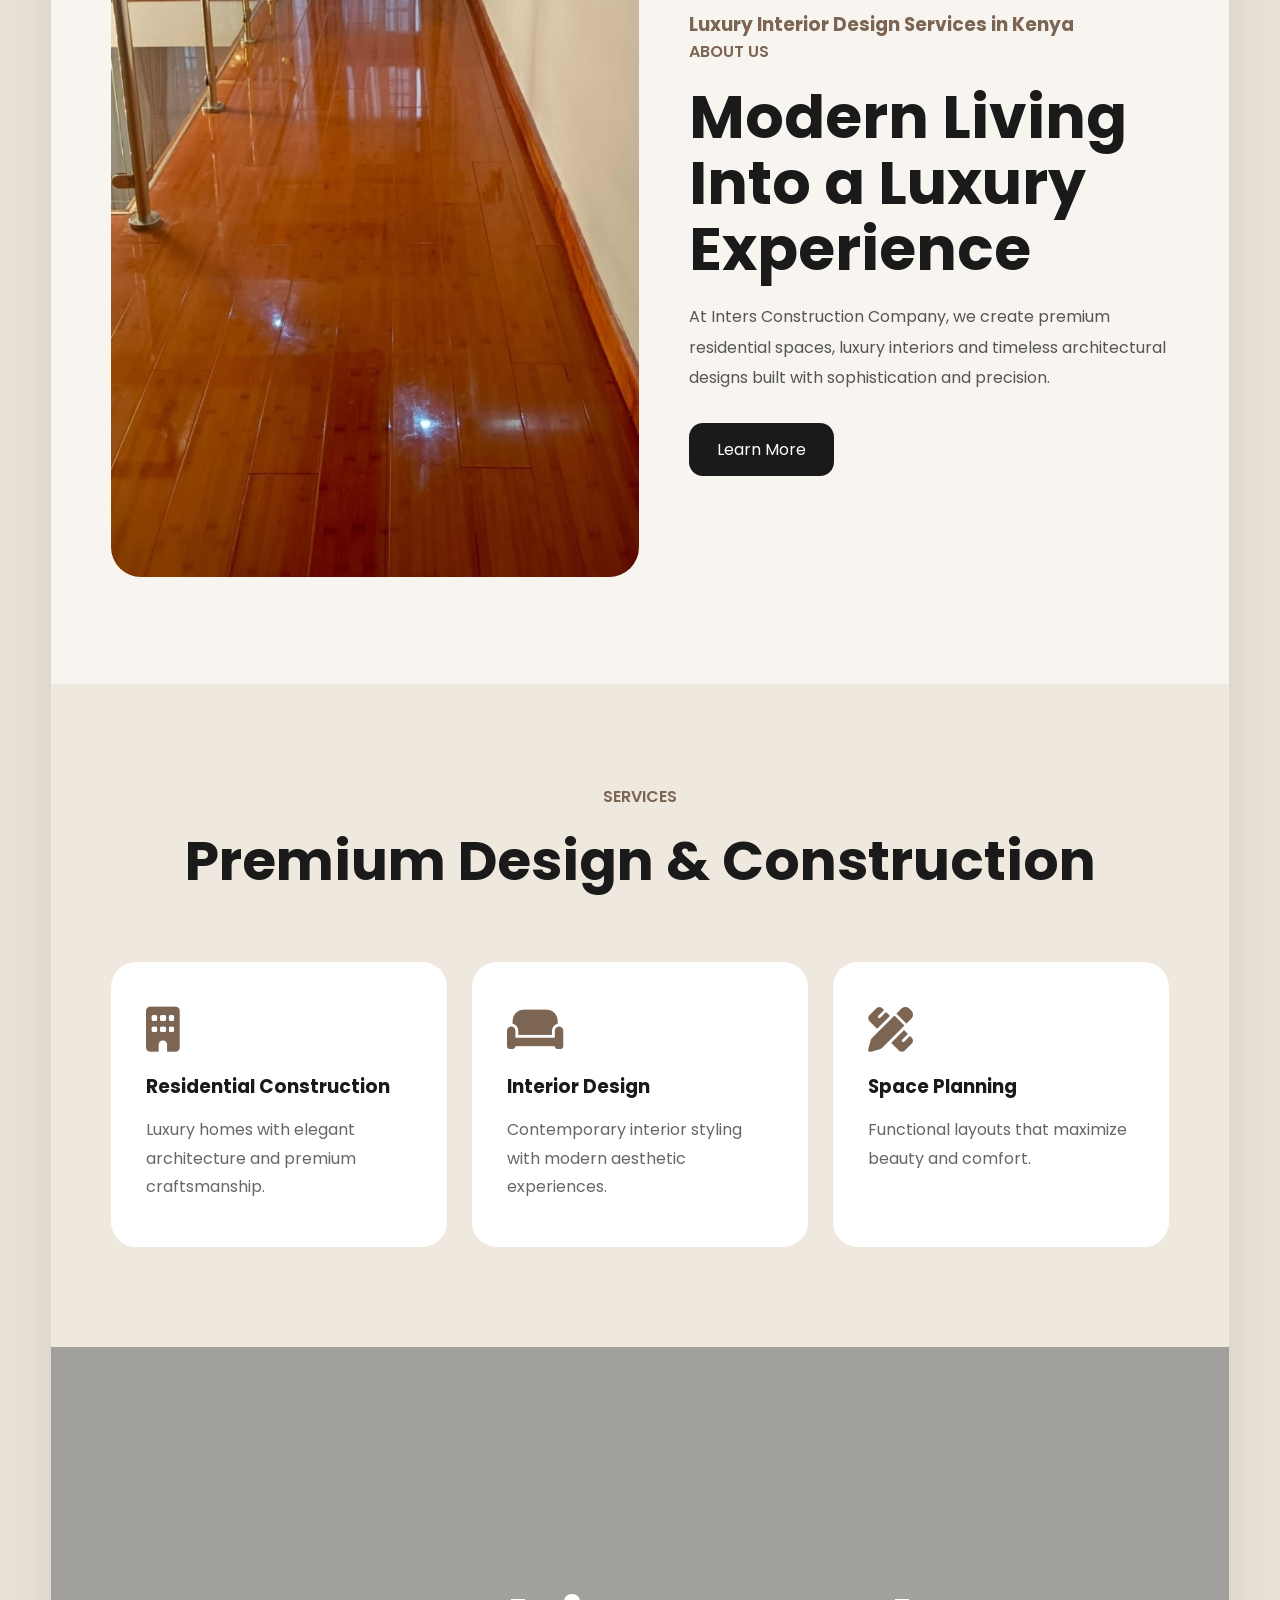
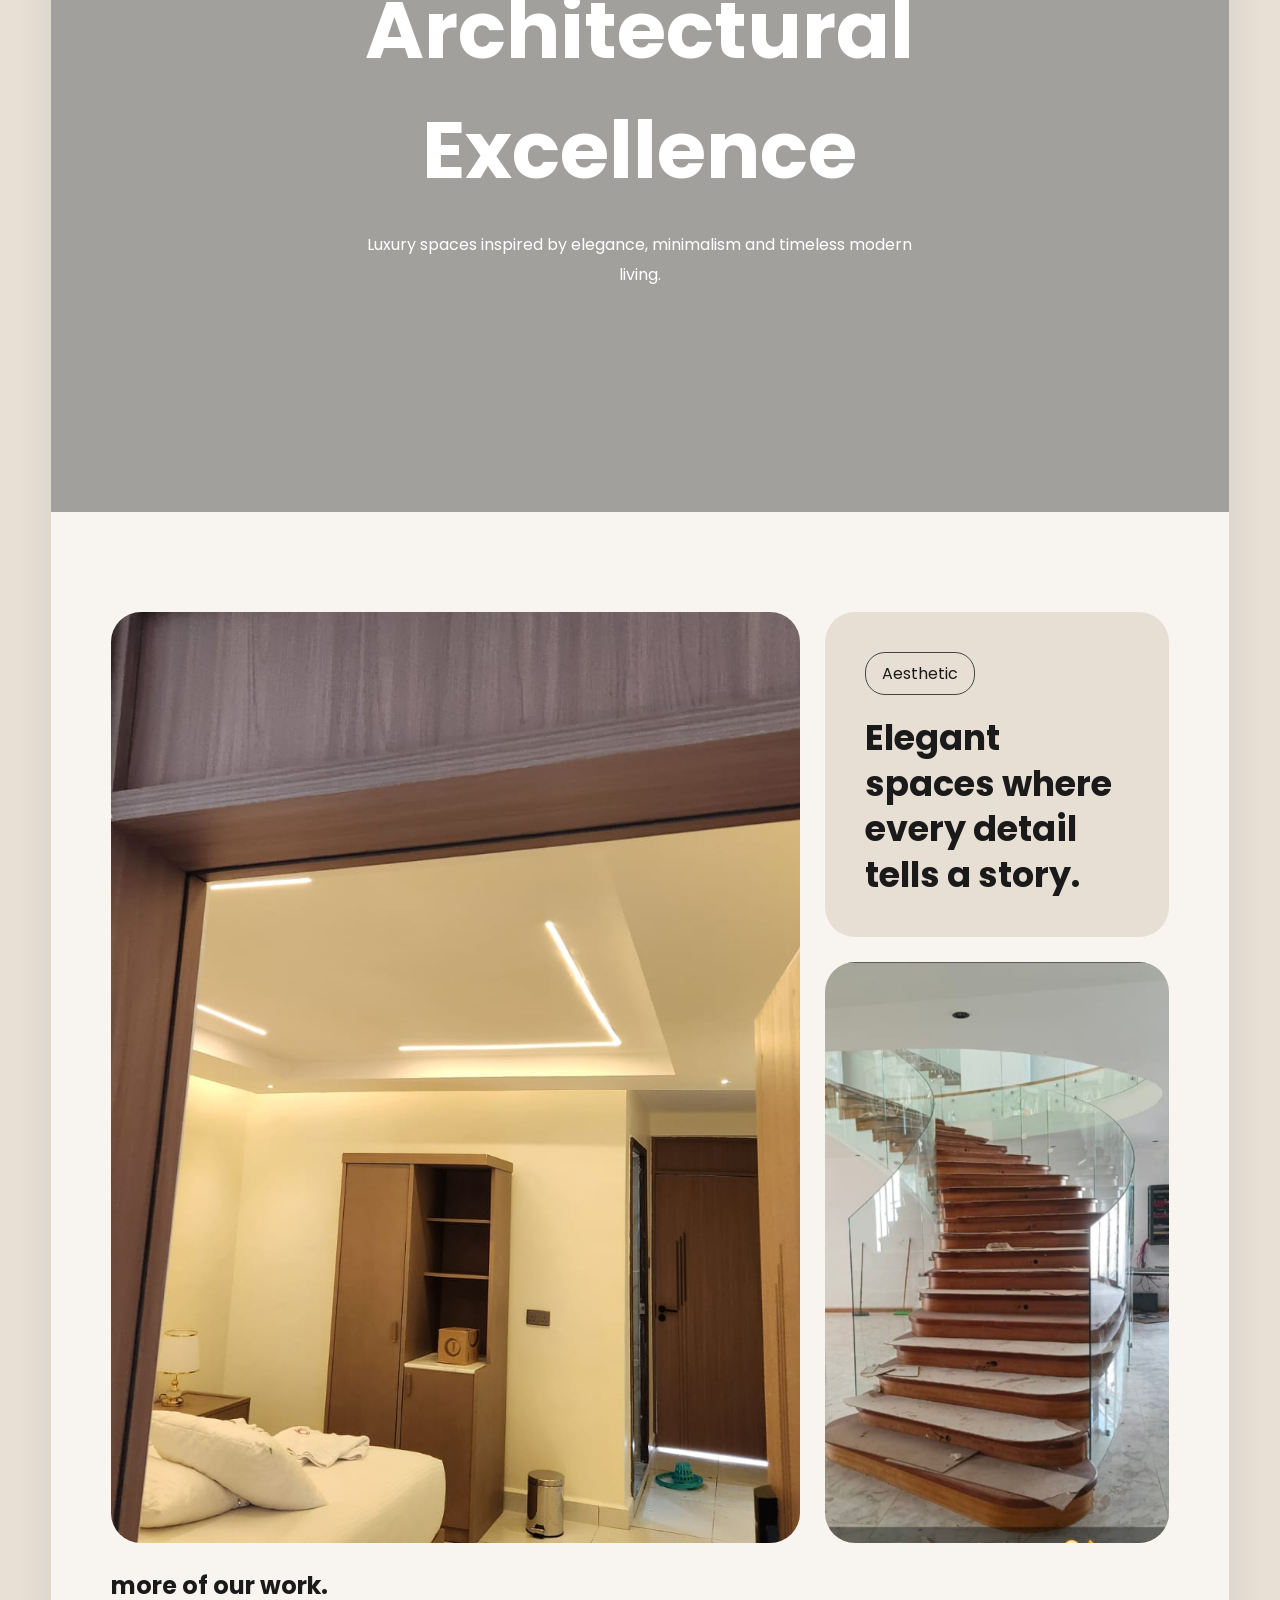
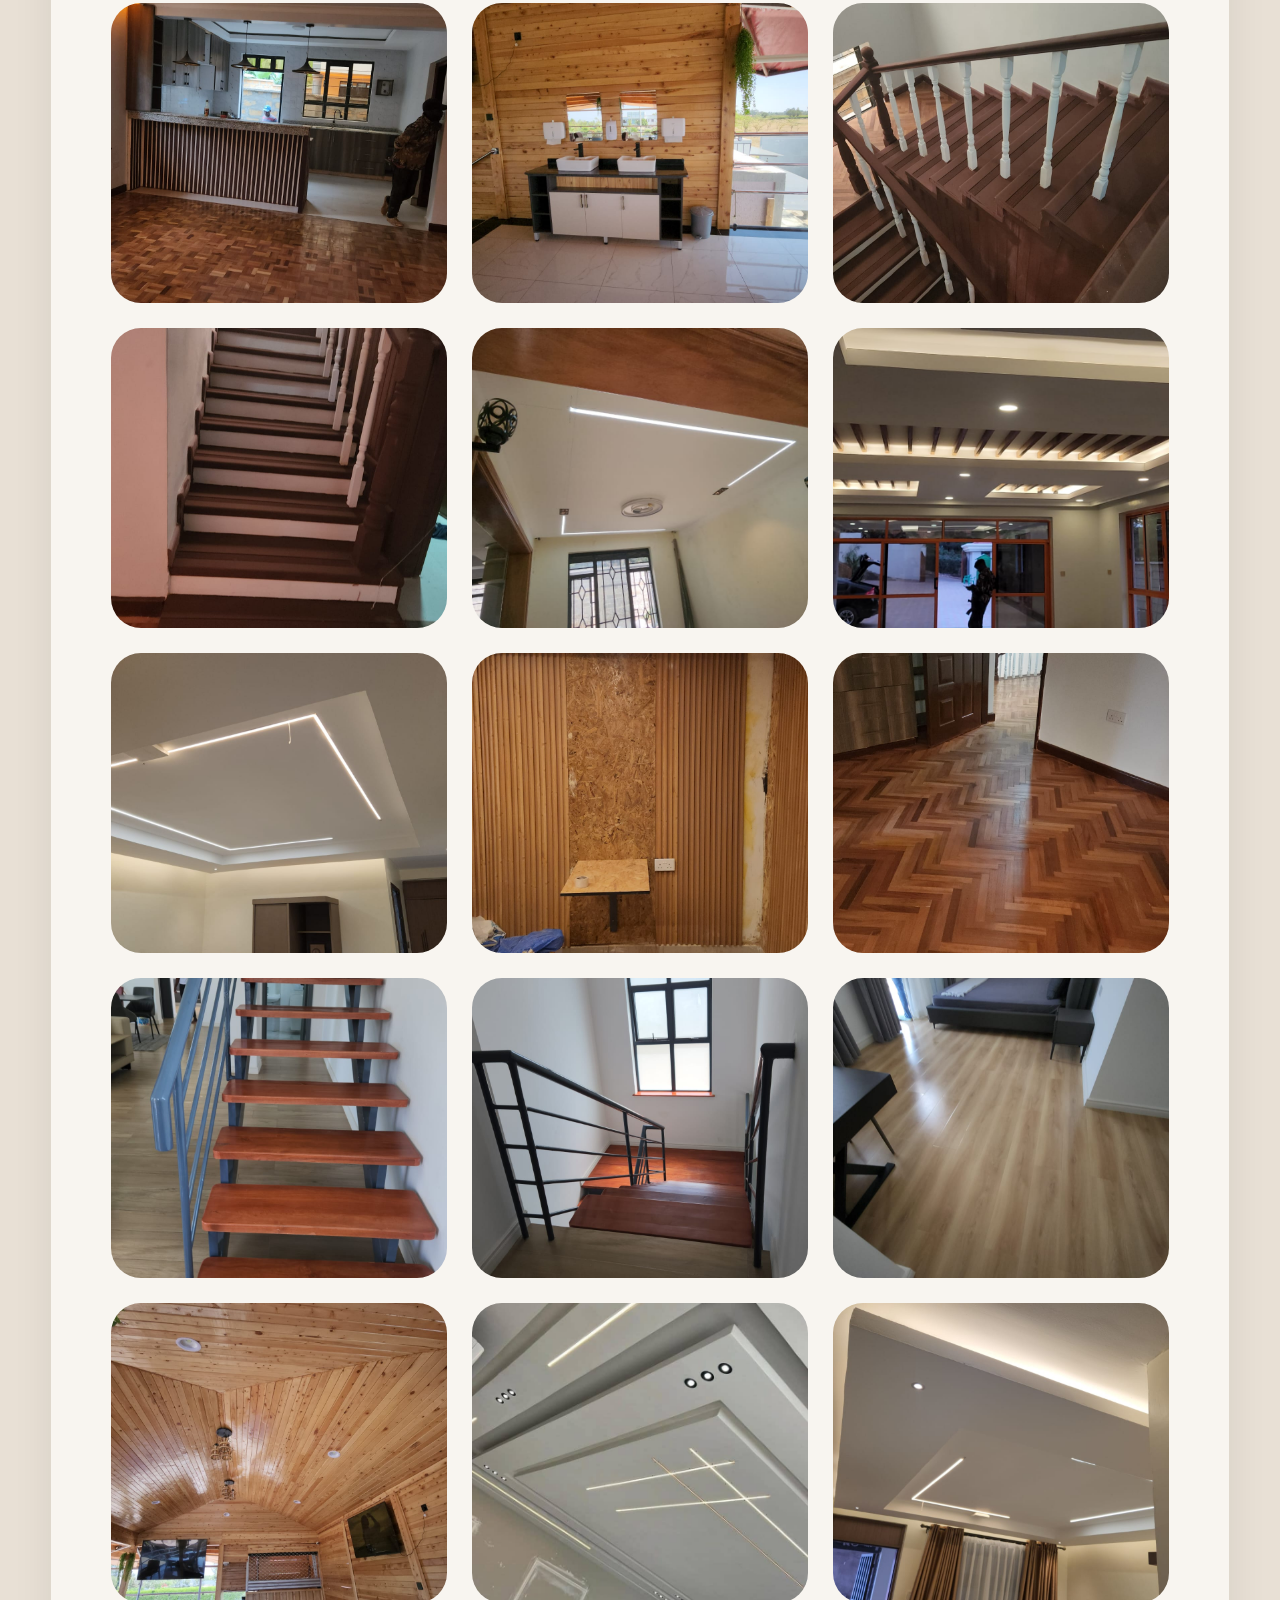
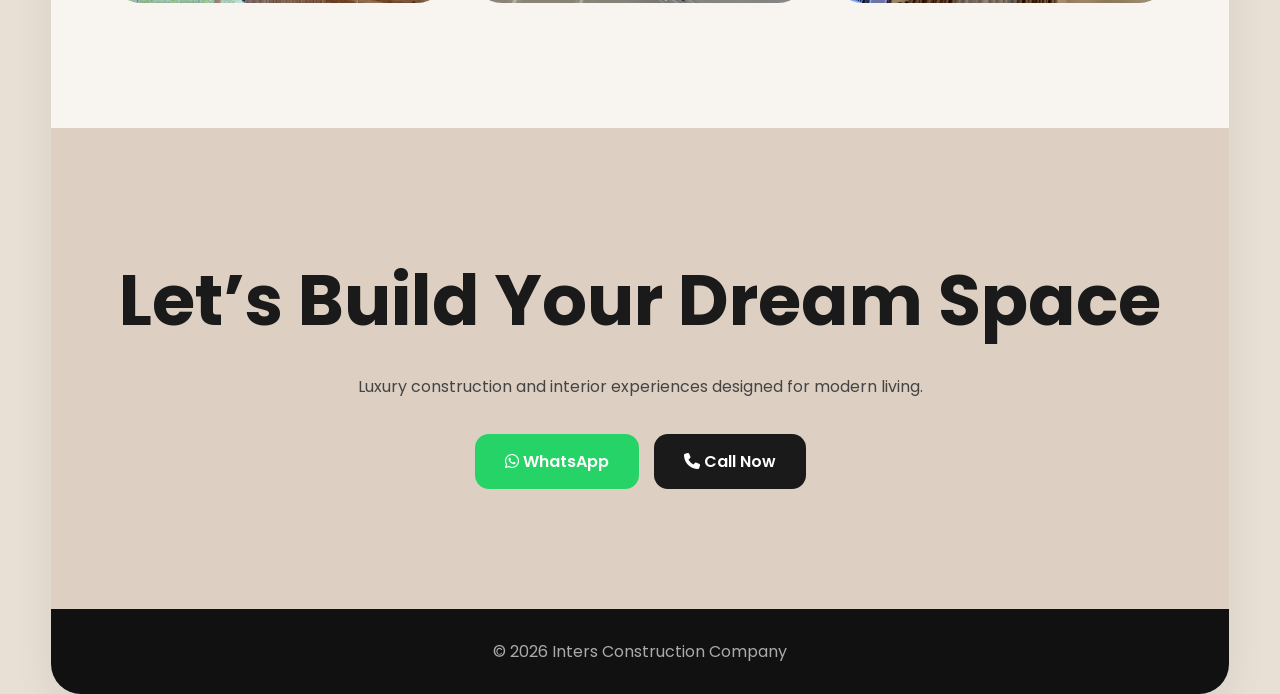
==== commit c9819d91: "Fix HTML encoding issues in index.html" ====
--- a/index.html
+++ b/index.html
@@ -60,7 +60,7 @@
 <header>
 <nav class="navbar">
 <div class="logo">
-Inters-interior & construction company
+Inters construction & interior
 </div>
 <ul class="nav-links">
 <li>
--- a/style.css
+++ b/style.css
@@ -31,8 +31,9 @@
 }
 
 .logo{
-font-size:40px;
+font-size:32px;
 font-weight:800;
+letter-spacing:1px;
 }
 
 .nav-links{
@@ -56,17 +57,42 @@
 margin:0 40px 40px;
 }
 
-.hero-video{
+.hero-banner{
 position:absolute;
+top:0;
+left:0;
 width:100%;
 height:100%;
-object-fit:cover;
+background-image:url("images/hero-banner.jpg");
+background-size:cover;
+background-position:center;
+background-repeat:no-repeat;
+transform:scale(1.05);
+animation:heroZoom 18s ease-in-out infinite alternate;
+}
+
+@keyframes heroZoom{
+
+0%{
+transform:scale(1.05);
+}
+
+100%{
+transform:scale(1.12);
+}
+
 }
 
 .hero-overlay{
 position:absolute;
 inset:0;
-background:rgba(0,0,0,0.25);
+background:
+linear-gradient(
+90deg,
+rgba(0,0,0,.58),
+rgba(0,0,0,.30),
+rgba(0,0,0,.15)
+);
 }
 
 .hero-title{
@@ -78,9 +104,11 @@
 
 .hero-title h1{
 font-size:140px;
-line-height:1;
+line-height:.95;
 font-weight:800;
-color:white;
+color:#fff;
+max-width:900px;
+text-shadow:0 6px 30px rgba(0,0,0,.45);
 }
 
 /* FLOATING CARD */
@@ -91,10 +119,21 @@
 z-index:2;
 width:350px;
 padding:30px;
-background:rgba(255,255,255,0.18);
+background:rgba(255,255,255,.12);
+border:1px solid rgba(255,255,255,.22);
+box-shadow:0 15px 40px rgba(0,0,0,.25);
 backdrop-filter:blur(15px);
 border-radius:25px;
 color:white;
+}
+
+.floating-card a{
+transition:.35s;
+}
+
+.floating-card a:hover{
+background:#8B7355;
+transform:translateY(-3px);
 }
 
 .floating-card p{
@@ -570,20 +609,30 @@
 border-radius:0;
 }
 
+
 /* NAVBAR */
 .navbar{
-padding:20px;
-flex-direction:column;
-gap:15px;
+display:flex;
+justify-content:space-between;
+align-items:center;
+padding:18px 20px;
+flex-direction:row;
+}
+
+.logo{
+font-size:22px;
+font-weight:700;
 }
 
 .nav-links{
+display:flex;
 gap:18px;
+align-items:center;
 }
 
 /* HERO */
 .hero{
-height:100vh;
+height:78vh;
 margin:0;
 border-radius:0;
 }
@@ -591,26 +640,33 @@
 /* HERO TITLE */
 .hero-title{
 left:20px;
-top:22%;
+top:14%;
+width:90%;
 }
 
 .hero-title h1{
-font-size:52px;
-line-height:1.05;
+font-size:40px;
+line-height:1.15;
+max-width:320px;
 }
 
 /* HERO CONTENT */
 .floating-card{
-width:85%;
-left:20px;
-bottom:20px;
+width:90%;
+left:5%;
+bottom:25px;
+padding:18px;
+border-radius:18px;
+}
+
+.floating-card p{
+font-size:15px;
+line-height:1.6;
+margin-bottom:15px;
+}
+
+.hero-overlay{
 padding:20px;
-border-radius:20px;
-}
-
-.floating-card p{
-font-size:14px;
-line-height:1.7;
 }
 
 /* ABOUT */
@@ -726,7 +782,8 @@
 }
 
 .logo{
-font-size:32px;
+    font-size:20px;
+    font-weight:700;
 }
 
 .nav-links{
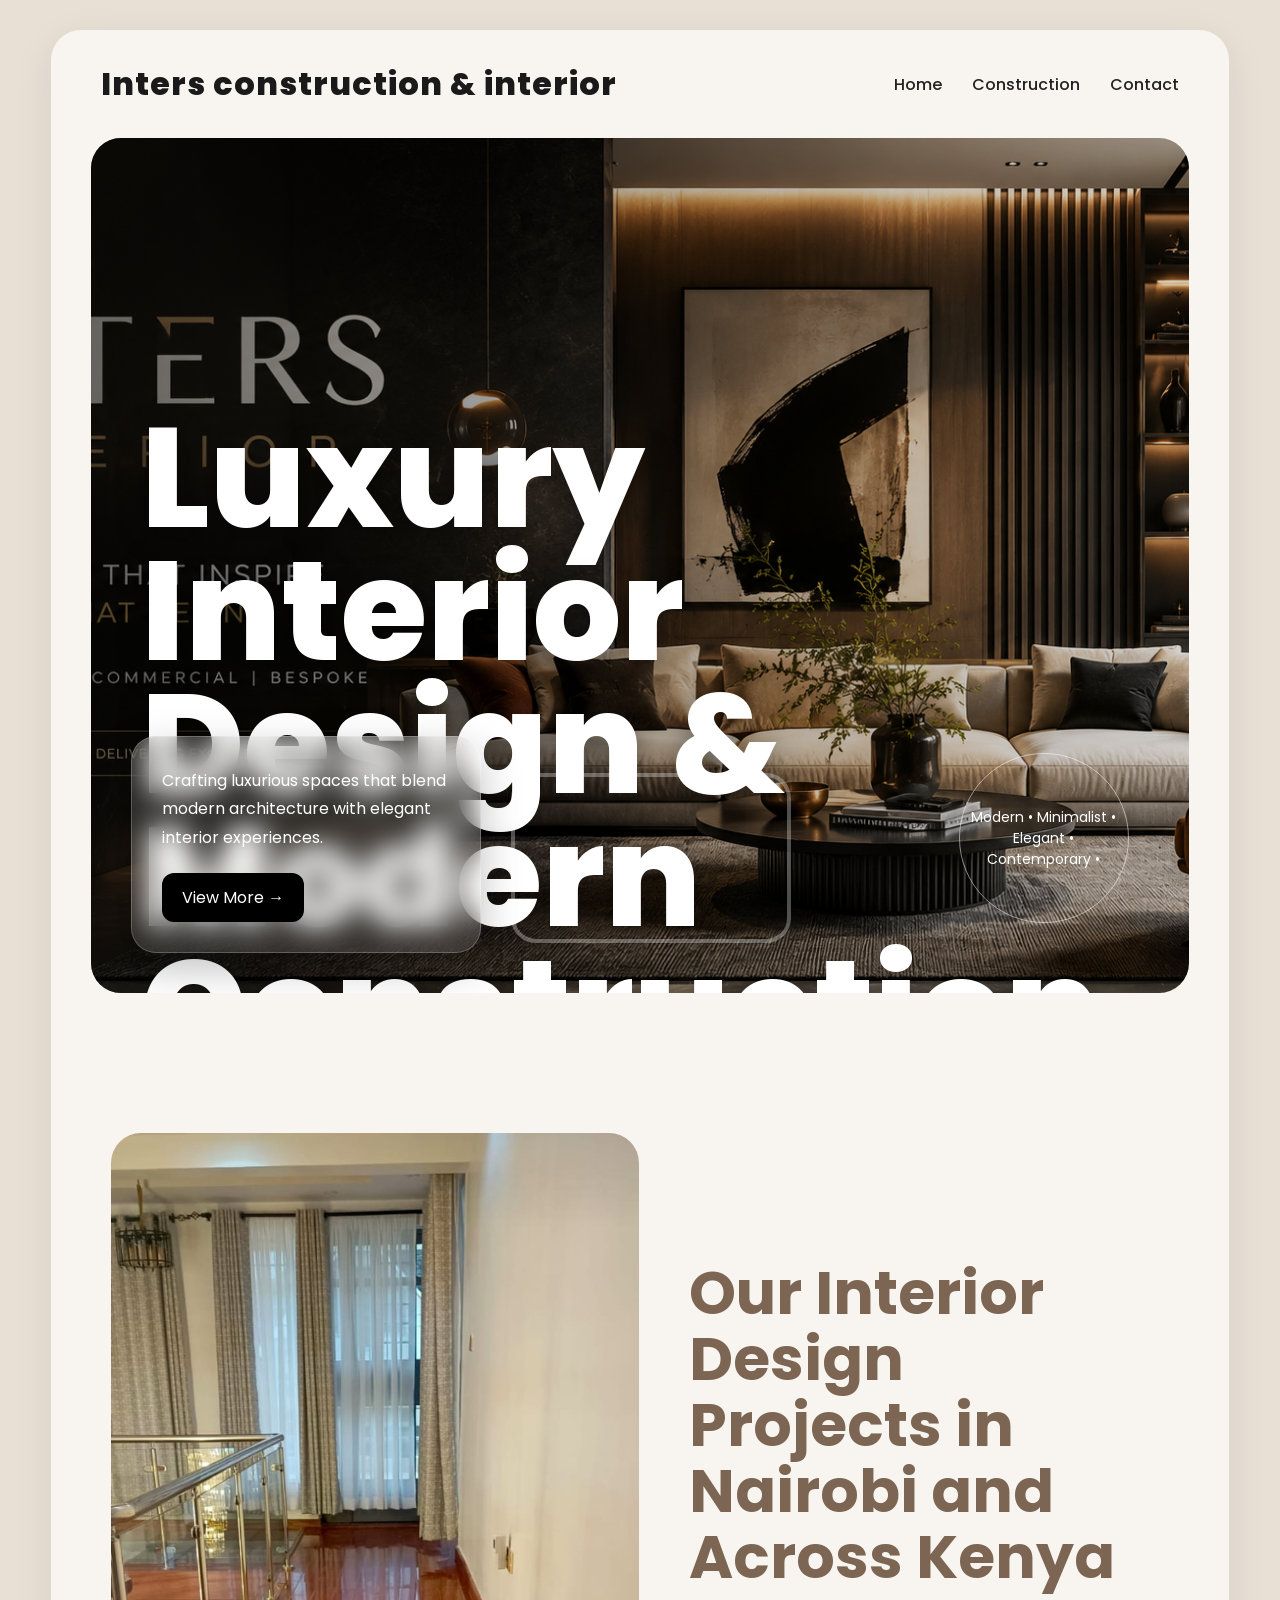
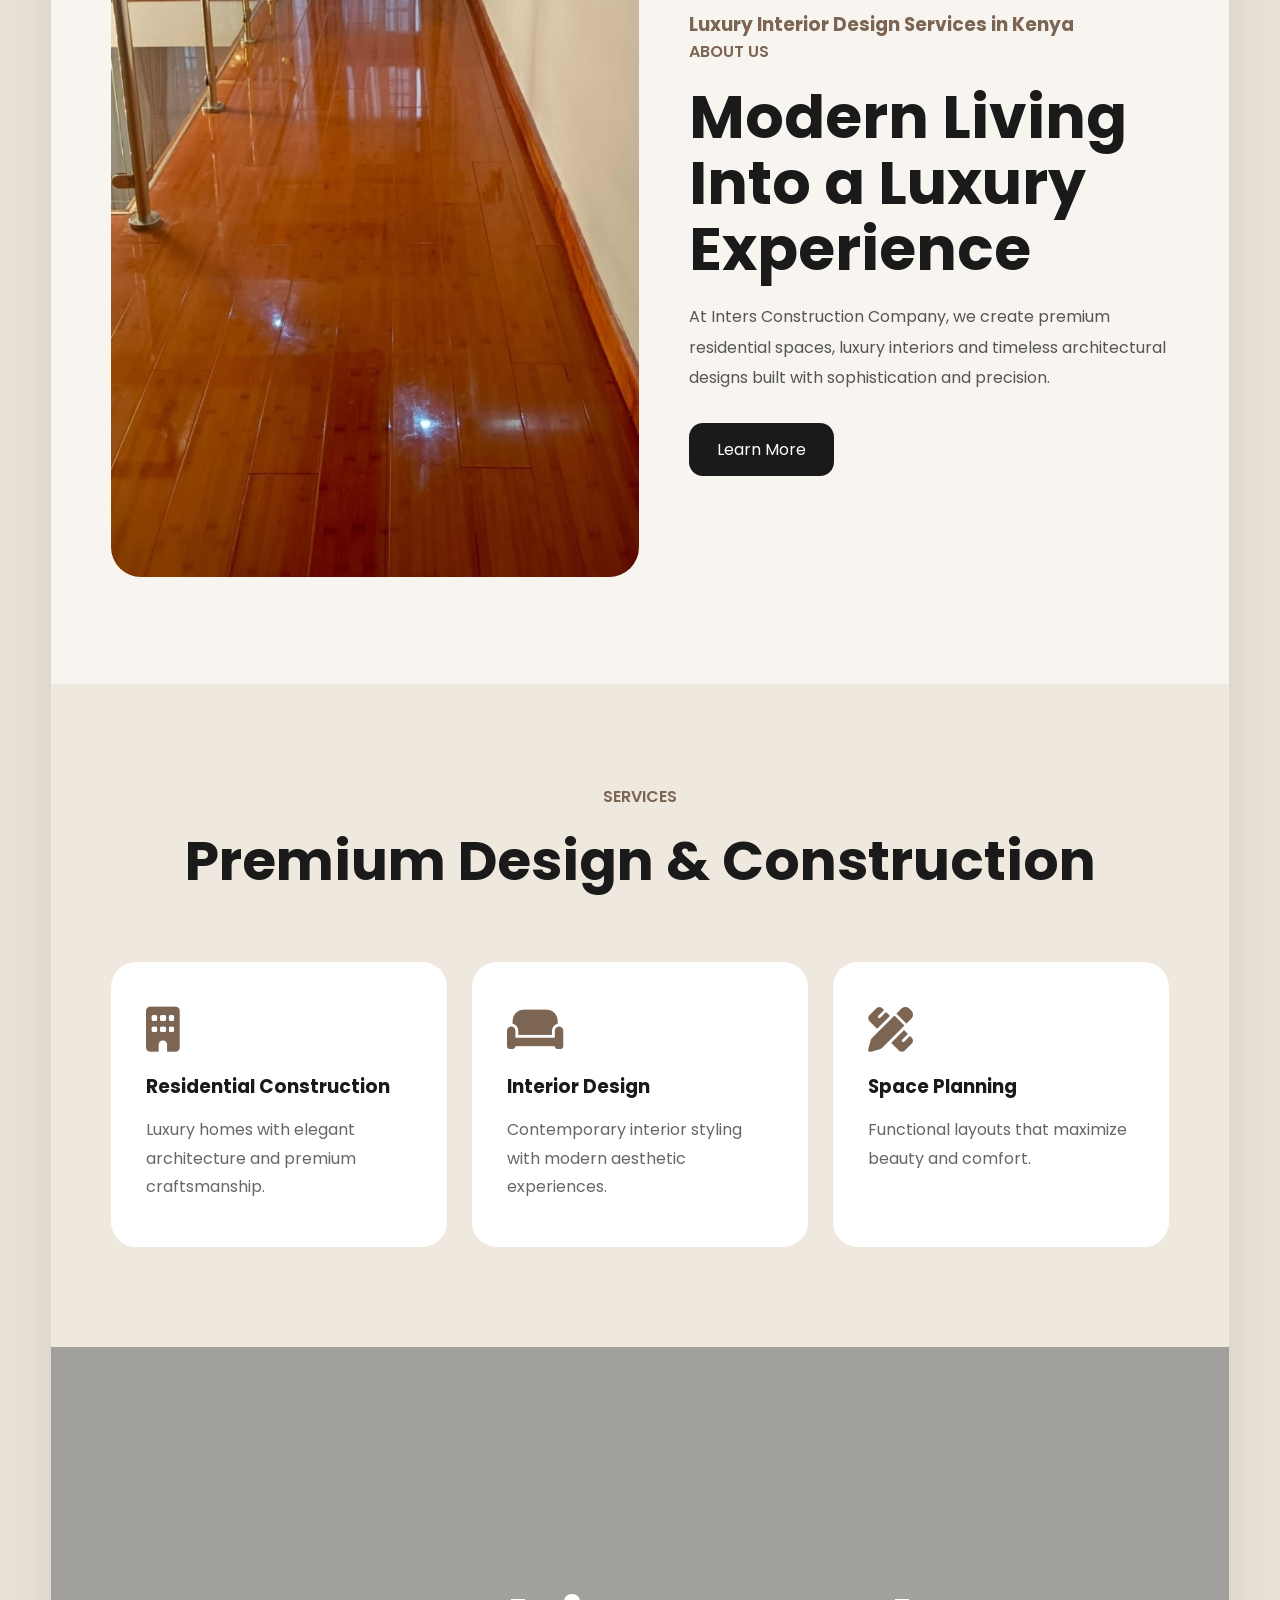
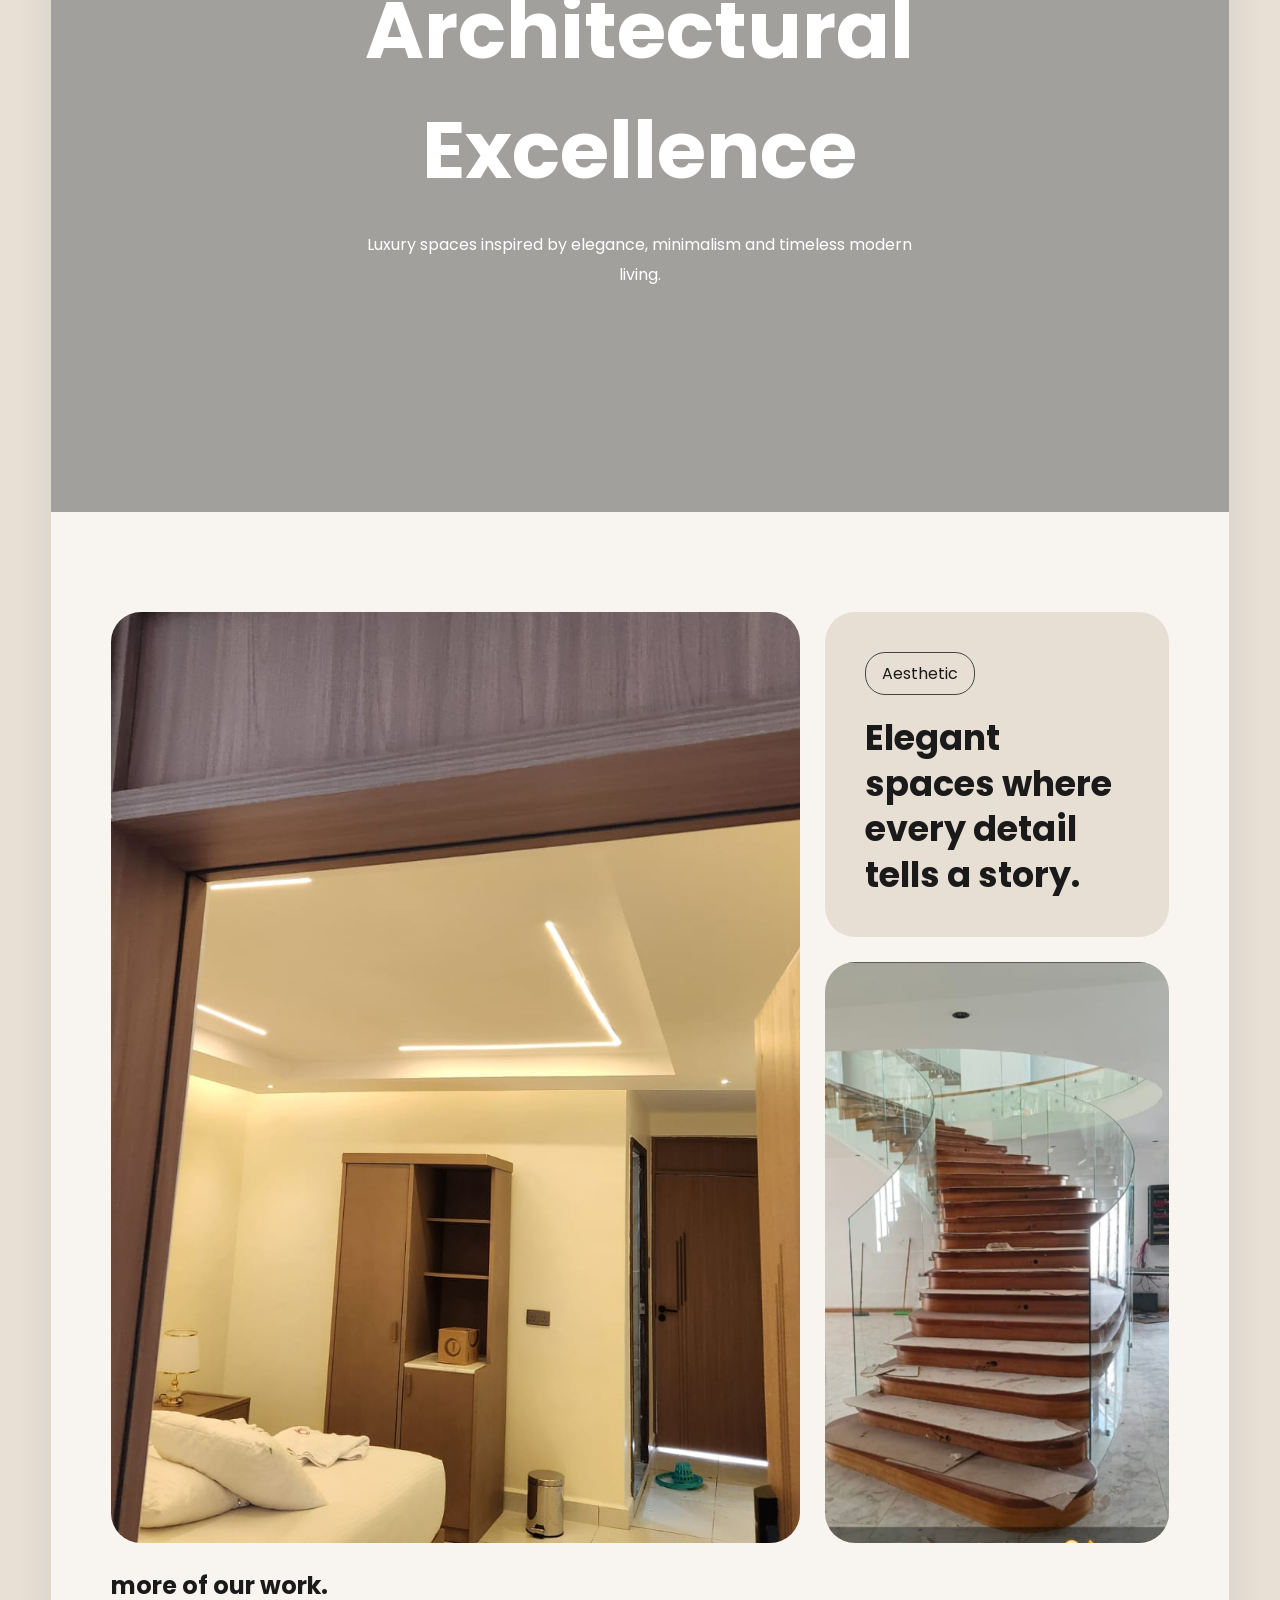
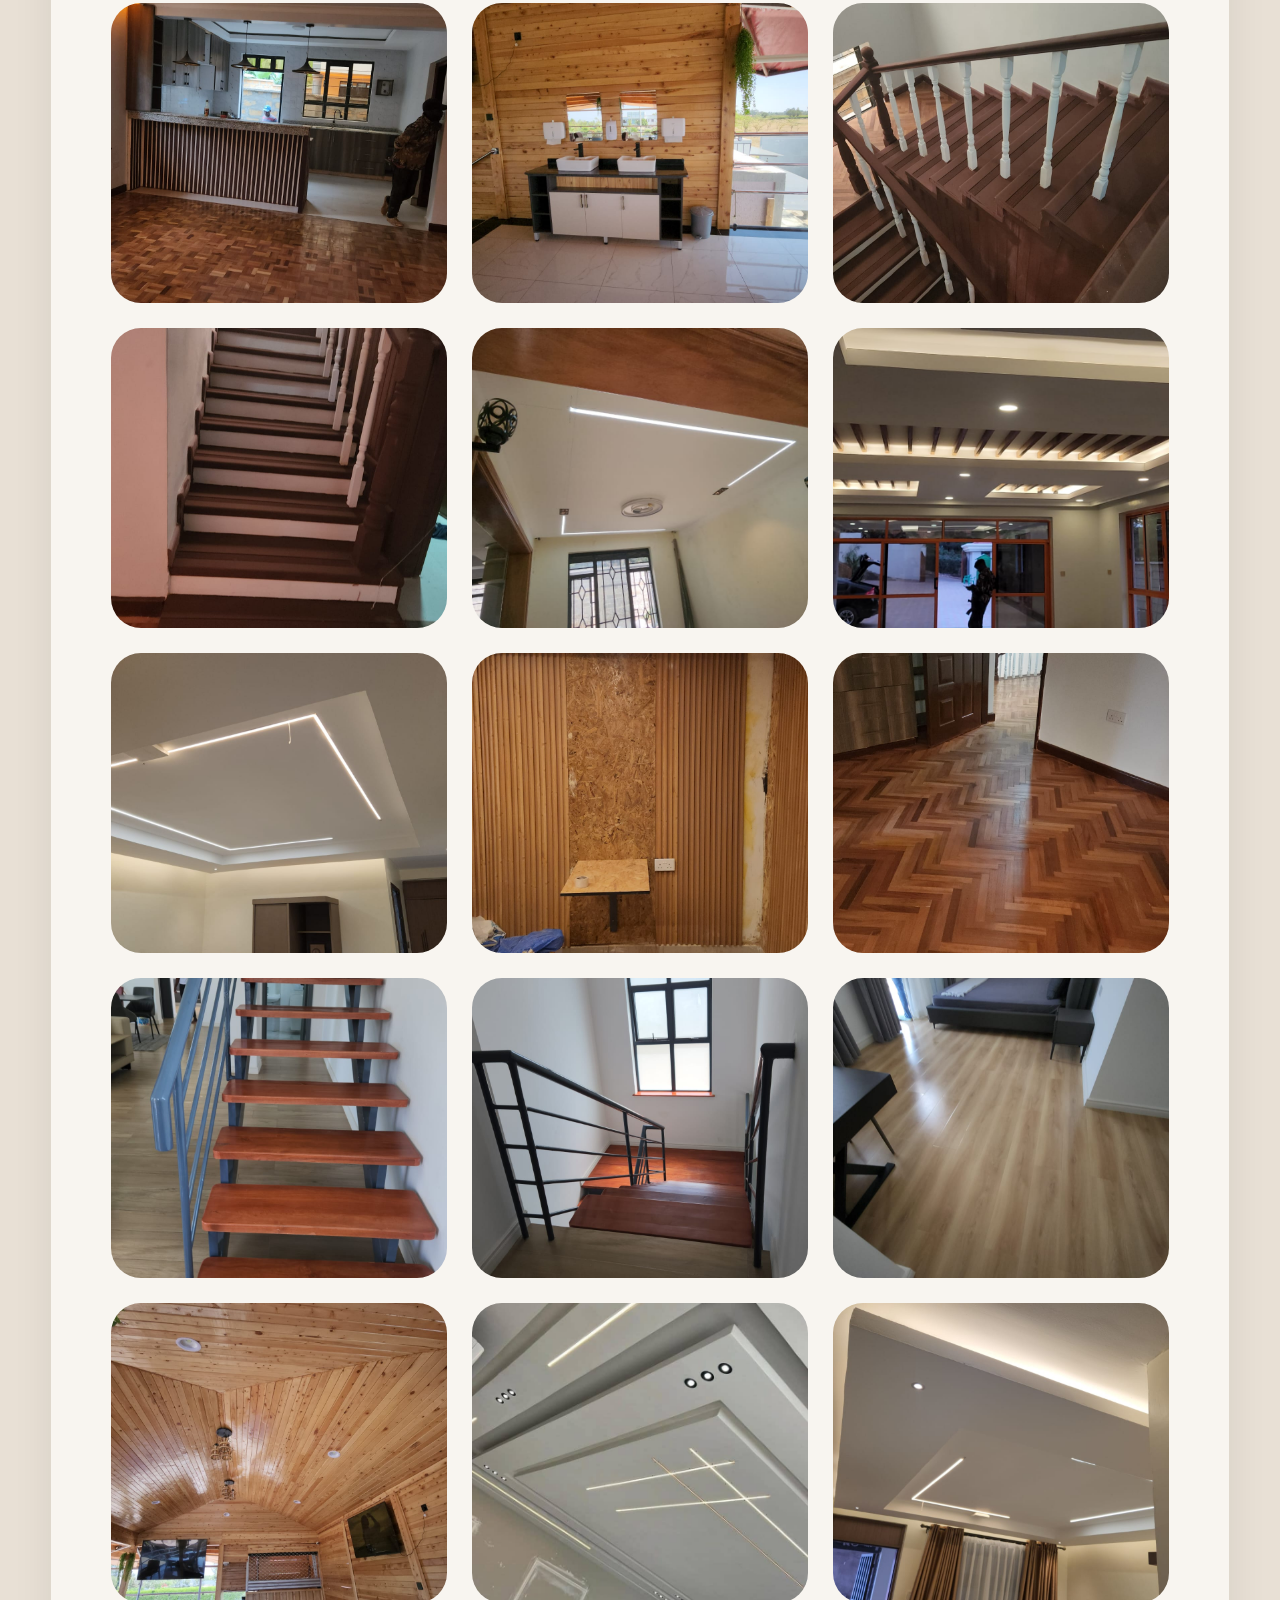
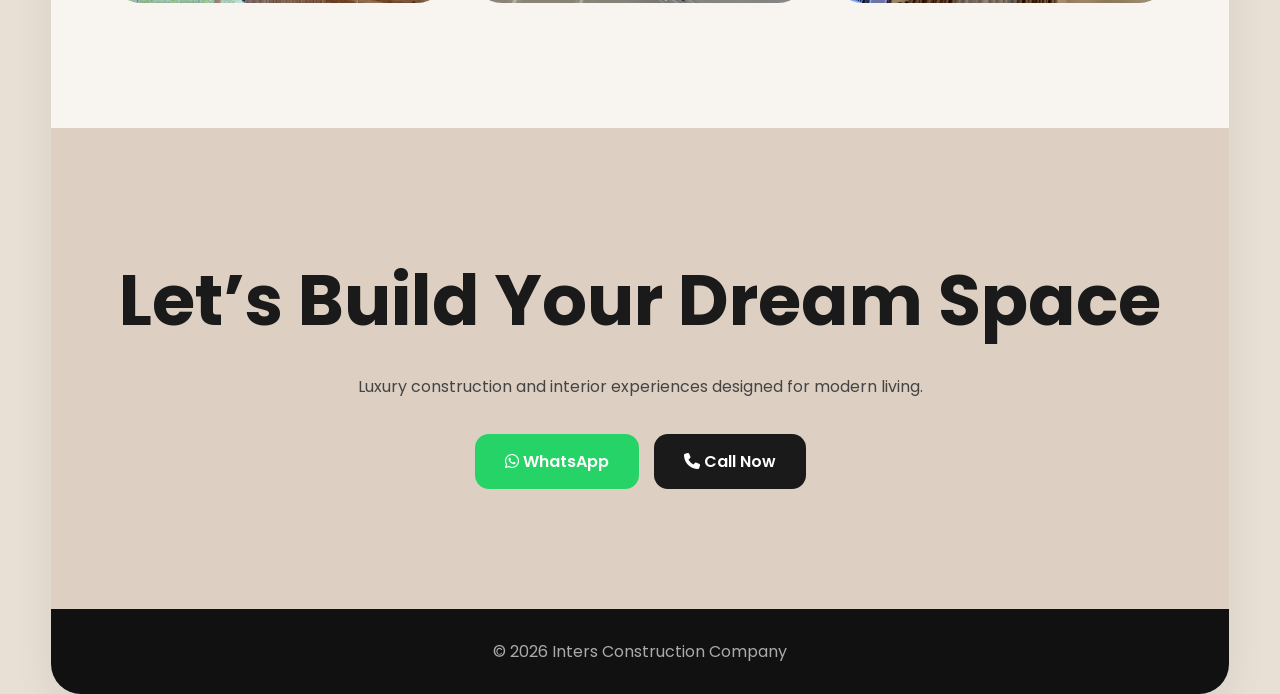
==== commit 43488b28: "Refactor index.html for improved structure and content The index.html file has been updated to corre" ====
--- a/index.html
+++ b/index.html
@@ -19,11 +19,15 @@
 <meta content="index,follow,max-image-preview:large" name="robots"/>
 <meta content="#8B7355" name="theme-color"/>
 <link href="https://www.inters-interior.co.ke/" rel="canonical"/>
-<link href="images/favicon.png" rel="icon"/>
+<link rel="icon" type="image/x-icon" href="/favicon.ico">
+<link rel="icon" type="image/png" sizes="32x32" href="/favicon-32x32.png">
+<link rel="icon" type="image/png" sizes="16x16" href="/favicon-16x16.png">
+<link rel="apple-touch-icon" href="/apple-touch-icon.png">
+<link rel="manifest" href="/site.webmanifest">
 <meta content="website" property="og:type"/>
 <meta content="Inters Interior | Luxury Interior Design &amp; Construction Company" property="og:title"/>
 <meta content="Premium interior design and construction company in Kenya." property="og:description"/>
-<meta content="images/gallery14.jpg" property="og:image"/>
+<meta property="og:image" content="https://www.inters-interior.co.ke/images/gallery14.jpg"/>
 <meta content="https://www.inters-interior.co.ke/" property="og:url"/>
 <meta content="summary_large_image" name="twitter:card"/>
 <script type="application/ld+json">{
@@ -63,16 +67,9 @@
 Inters construction & interior
 </div>
 <ul class="nav-links">
-<li>
-<a class="active" href="index.html">
-Home
-</a>
-</li>
-<li>
-<a href="contact.html">
-Contact
-</a>
-</li>
+    <li><a class="active" href="index.html">Home</a></li>
+    <li><a href="construction.html">Construction</a></li>
+    <li><a href="contact.html">Contact</a></li>
 </ul>
 </nav>
 </header>
